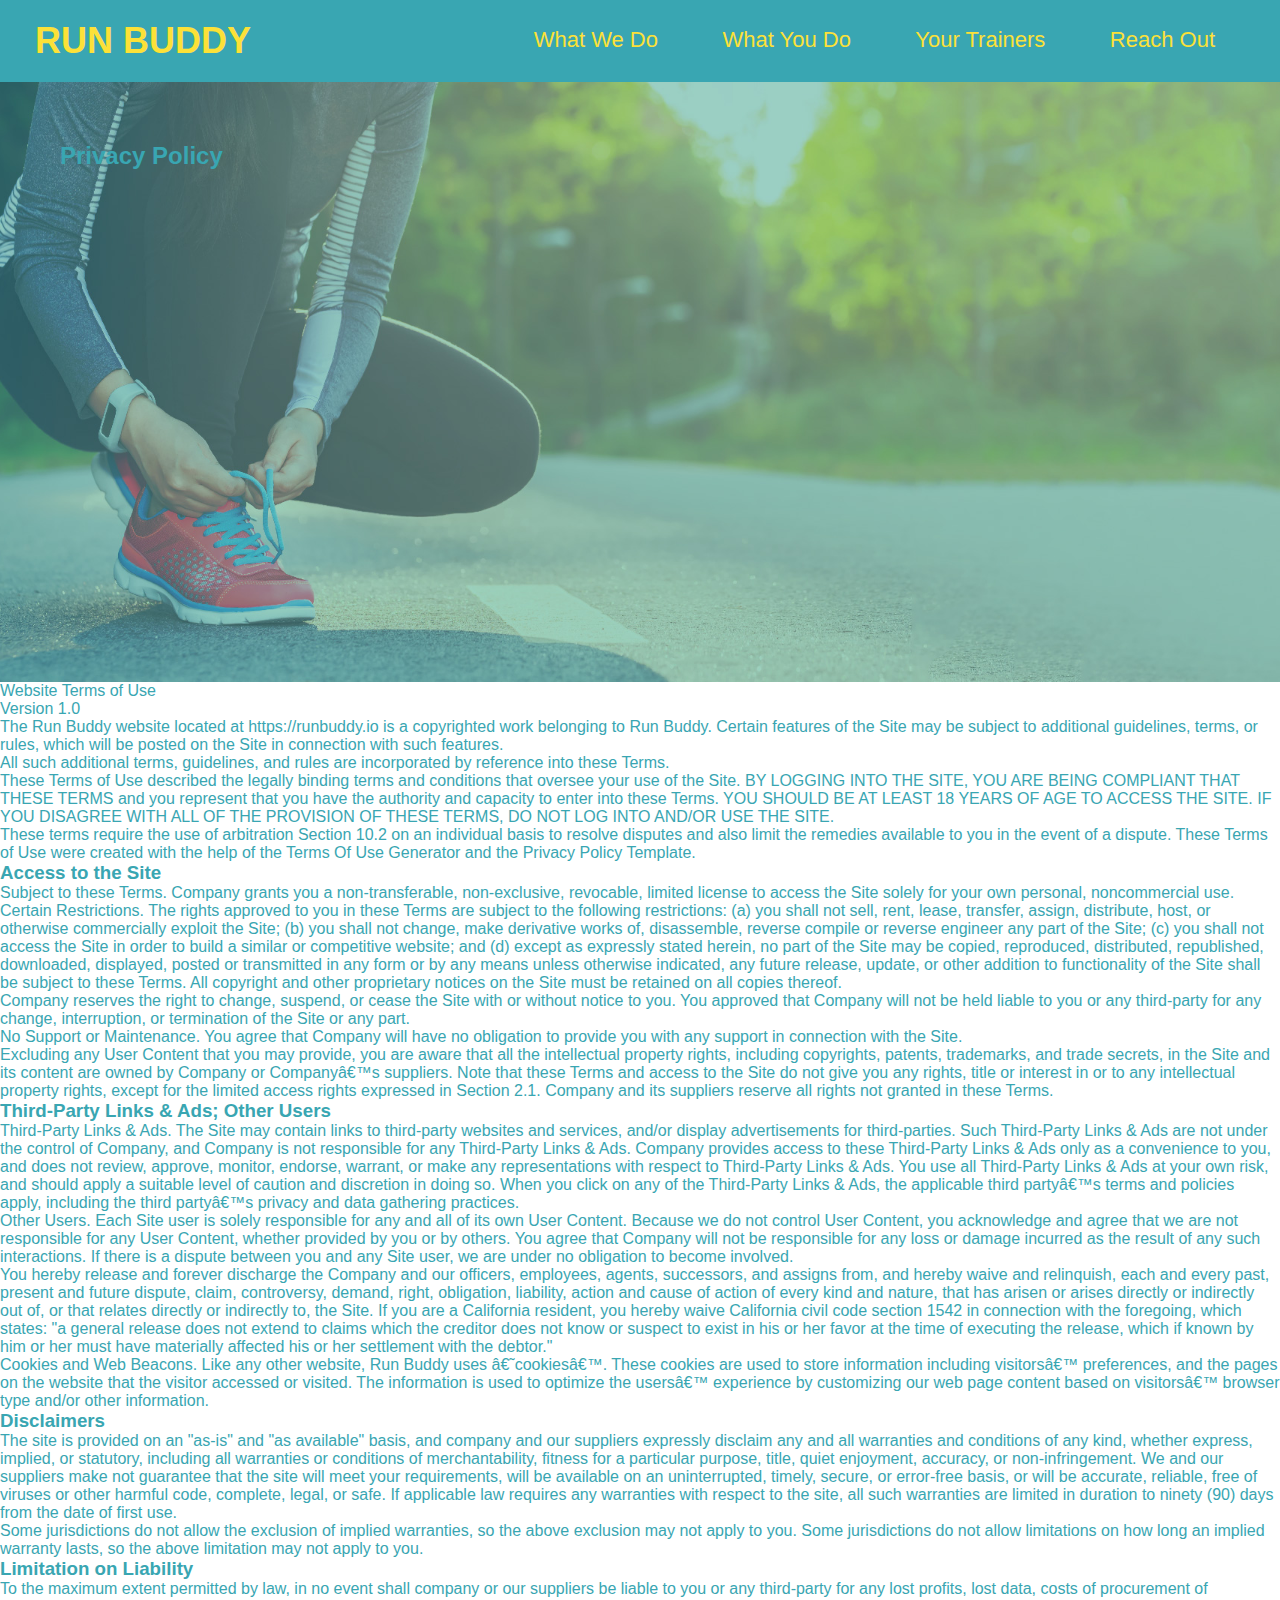
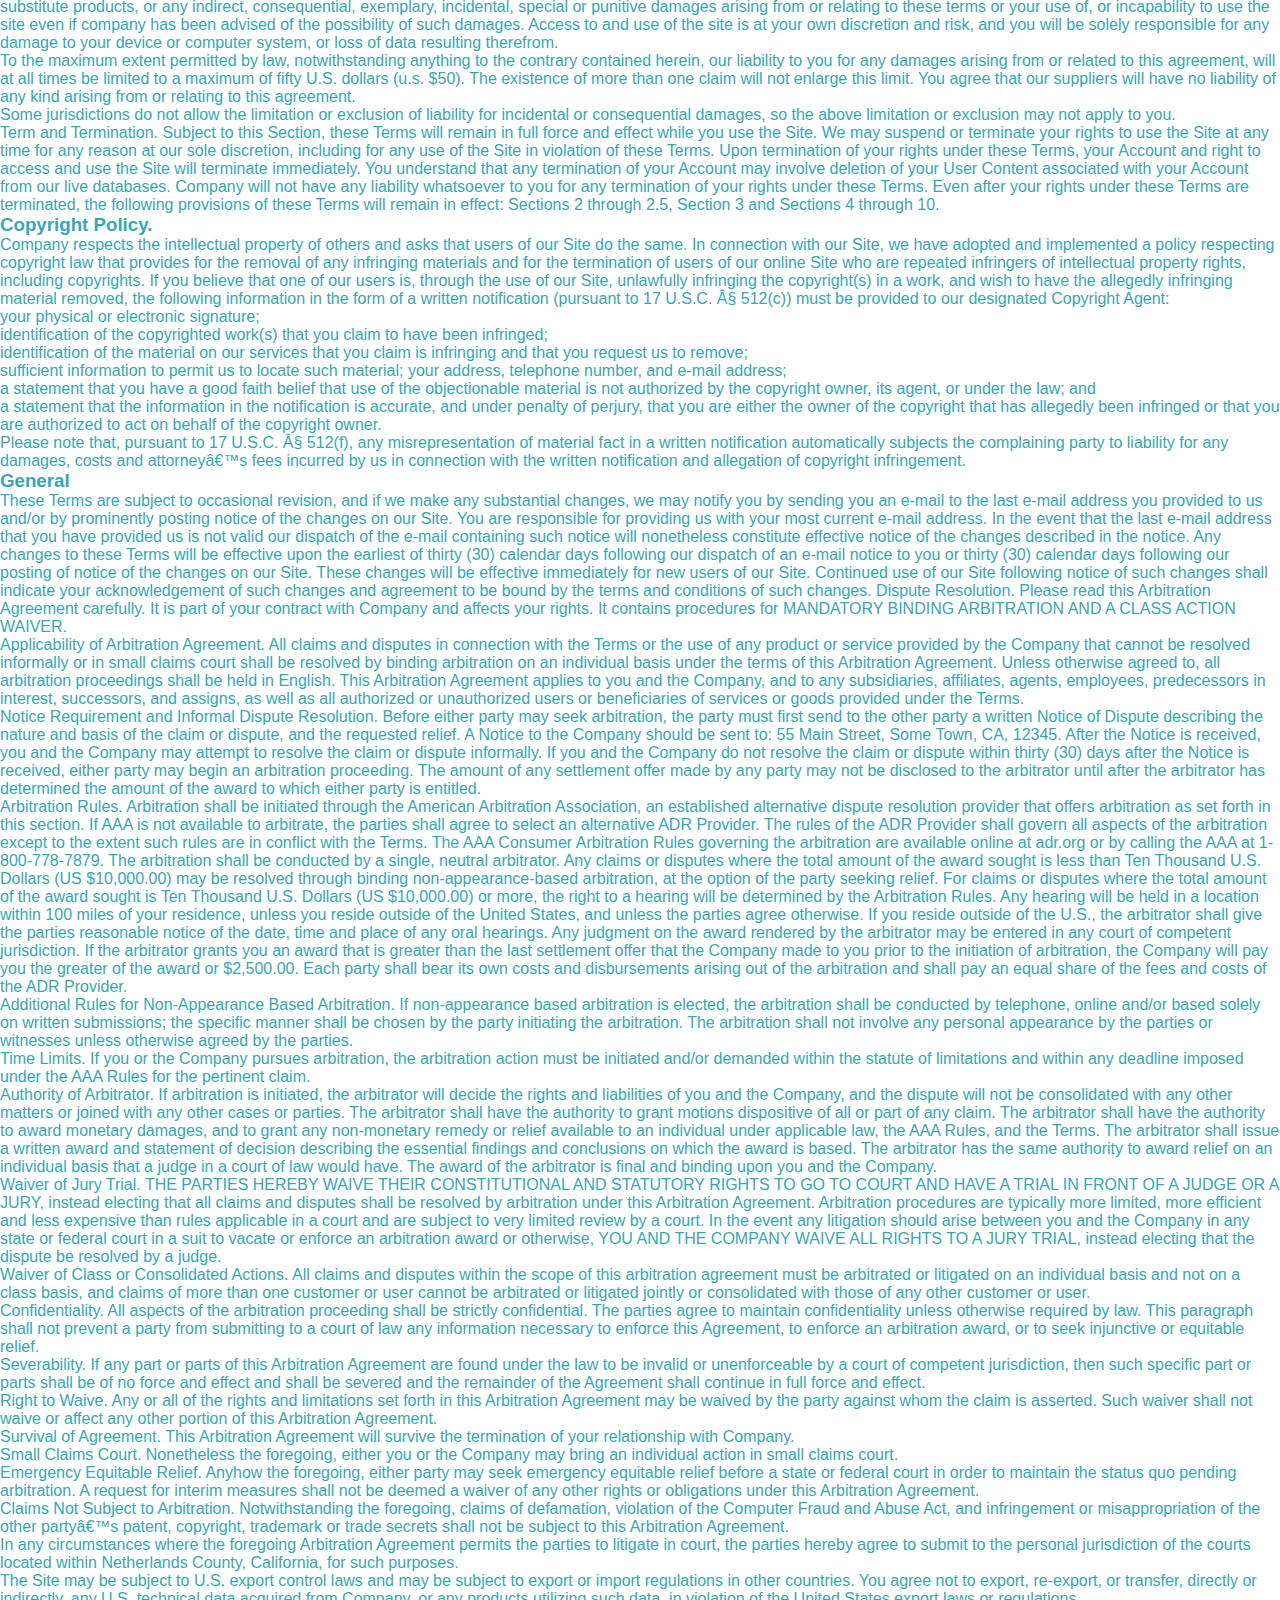
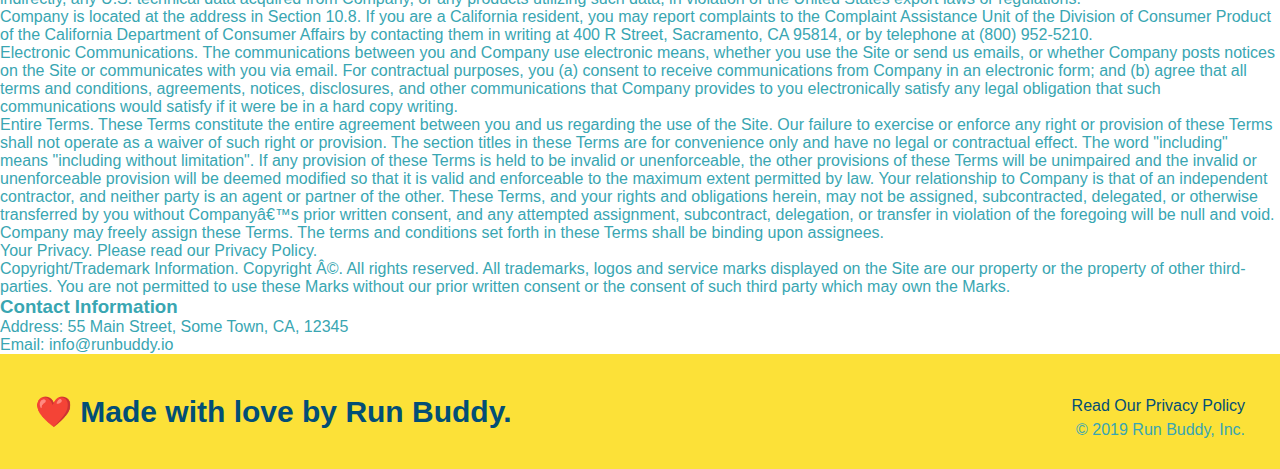
==== privacy-policy.html @ 40f37699 "privacy policy" ====
<!DOCTYPE html>
<html lang="en">
    
  <head>
    <meta charset="UTF-8" />
    <title>Privacy Policy - Run Buddy</title>
    <link rel="stylesheet" href="./assets/css/style.css" />
    <link rel="secondary-stylesheet" href="./assets/css/secondary-styles.css" />
  </head>

  <body>
    <header>
        <h1>
          <a href="/">
            RUN BUDDY
          </a>
        </h1>
        <nav>
          <!-- Unordered list element -->
          <ul>
            <!-- List item element-->
            <li>
              <!-- Anchor element -->
              <a href="./index.html#what-we-do">What We Do</a>
            </li>
            <li>
              <a href="./index.html#what-you-do">What You Do</a>
            </li>
            <li>
              <a href="./index.html#your-trainers">Your Trainers</a>
            </li>
            <li>
              <a href="./index.html#reach-out">Reach Out</a>
            </li>
          </ul>
        </nav>
    </header>

    <section class="hero">
      <h2 class="page-title">
        Privacy Policy
      </h2>
    </section>

    <article class="secondary-content">
        <p>
            Website Terms of Use
        </p>
    
          <p>
            Version 1.0
          </p>
    
          <p>
            The Run Buddy website located at https://runbuddy.io is a copyrighted work belonging to Run Buddy. Certain
            features of the Site may be subject to additional guidelines, terms, or rules, which will be posted on the Site
            in connection with such features.
          </p>
    
          <p>
            All such additional terms, guidelines, and rules are incorporated by reference into these Terms.
          </p>
    
          <p>
            These Terms of Use described the legally binding terms and conditions that oversee your use of the Site. BY
            LOGGING INTO THE SITE, YOU ARE BEING COMPLIANT THAT THESE TERMS and you represent that you have the authority
            and capacity to enter into these Terms. YOU SHOULD BE AT LEAST 18 YEARS OF AGE TO ACCESS THE SITE. IF YOU
            DISAGREE WITH ALL OF THE PROVISION OF THESE TERMS, DO NOT LOG INTO AND/OR USE THE SITE.
          </p>
    
          <p>
            These terms require the use of arbitration Section 10.2 on an individual basis to resolve disputes and also
            limit the remedies available to you in the event of a dispute. These Terms of Use were created with the help of
            the Terms Of Use Generator and the Privacy Policy Template.
          </p>
    
          <h3>
            Access to the Site
          </h3>
    
          <p>
            Subject to these Terms. Company grants you a non-transferable, non-exclusive, revocable, limited license to
            access the Site solely for your own personal, noncommercial use.
          </p>
    
          <p>
            Certain Restrictions. The rights approved to you in these Terms are subject to the following restrictions: (a)
            you shall not sell, rent, lease, transfer, assign, distribute, host, or otherwise commercially exploit the Site;
            (b) you shall not change, make derivative works of, disassemble, reverse compile or reverse engineer any part of
            the Site; (c) you shall not access the Site in order to build a similar or competitive website; and (d) except
            as expressly stated herein, no part of the Site may be copied, reproduced, distributed, republished, downloaded,
            displayed, posted or transmitted in any form or by any means unless otherwise indicated, any future release,
            update, or other addition to functionality of the Site shall be subject to these Terms. All copyright and other
            proprietary notices on the Site must be retained on all copies thereof.
          </p>
    
          <p>
            Company reserves the right to change, suspend, or cease the Site with or without notice to you. You approved
            that Company will not be held liable to you or any third-party for any change, interruption, or termination of
            the Site or any part.
          </p>
    
          <p>
            No Support or Maintenance. You agree that Company will have no obligation to provide you with any support in
            connection with the Site.
          </p>
    
          <p>
            Excluding any User Content that you may provide, you are aware that all the intellectual property rights,
            including copyrights, patents, trademarks, and trade secrets, in the Site and its content are owned by Company
            or Companyâ€™s suppliers. Note that these Terms and access to the Site do not give you any rights, title or
            interest in or to any intellectual property rights, except for the limited access rights expressed in Section
            2.1. Company and its suppliers reserve all rights not granted in these Terms.
          </p>
    
          <h3>
            Third-Party Links & Ads; Other Users
          </h3>
    
          <p>
            Third-Party Links & Ads. The Site may contain links to third-party websites and services, and/or display
            advertisements for third-parties. Such Third-Party Links & Ads are not under the control of Company, and Company
            is not responsible for any Third-Party Links & Ads. Company provides access to these Third-Party Links & Ads
            only as a convenience to you, and does not review, approve, monitor, endorse, warrant, or make any
            representations with respect to Third-Party Links & Ads. You use all Third-Party Links & Ads at your own risk,
            and should apply a suitable level of caution and discretion in doing so. When you click on any of the
            Third-Party Links & Ads, the applicable third partyâ€™s terms and policies apply, including the third partyâ€™s
            privacy and data gathering practices.
          </p>
    
          <p>
            Other Users. Each Site user is solely responsible for any and all of its own User Content. Because we do not
            control User Content, you acknowledge and agree that we are not responsible for any User Content, whether
            provided by you or by others. You agree that Company will not be responsible for any loss or damage incurred as
            the result of any such interactions. If there is a dispute between you and any Site user, we are under no
            obligation to become involved.
          </p>
    
          <p>
            You hereby release and forever discharge the Company and our officers, employees, agents, successors, and
            assigns from, and hereby waive and relinquish, each and every past, present and future dispute, claim,
            controversy, demand, right, obligation, liability, action and cause of action of every kind and nature, that has
            arisen or arises directly or indirectly out of, or that relates directly or indirectly to, the Site. If you are
            a California resident, you hereby waive California civil code section 1542 in connection with the foregoing,
            which states: "a general release does not extend to claims which the creditor does not know or suspect to exist
            in his or her favor at the time of executing the release, which if known by him or her must have materially
            affected his or her settlement with the debtor."
          </p>
    
          <p>
            Cookies and Web Beacons. Like any other website, Run Buddy uses â€˜cookiesâ€™. These cookies are used to store
            information including visitorsâ€™ preferences, and the pages on the website that the visitor accessed or visited.
            The information is used to optimize the usersâ€™ experience by customizing our web page content based on visitorsâ€™
            browser type and/or other information.
          </p>
    
          <h3>
            Disclaimers
          </h3>
    
          <p>
            The site is provided on an "as-is" and "as available" basis, and company and our suppliers expressly disclaim
            any and all warranties and conditions of any kind, whether express, implied, or statutory, including all
            warranties or conditions of merchantability, fitness for a particular purpose, title, quiet enjoyment, accuracy,
            or non-infringement. We and our suppliers make not guarantee that the site will meet your requirements, will be
            available on an uninterrupted, timely, secure, or error-free basis, or will be accurate, reliable, free of
            viruses or other harmful code, complete, legal, or safe. If applicable law requires any warranties with respect
            to the site, all such warranties are limited in duration to ninety (90) days from the date of first use.
          </p>
    
          <p>
            Some jurisdictions do not allow the exclusion of implied warranties, so the above exclusion may not apply to
            you. Some jurisdictions do not allow limitations on how long an implied warranty lasts, so the above limitation
            may not apply to you.
          </p>
    
          <h3>
            Limitation on Liability
          </h3>
    
          <p>
            To the maximum extent permitted by law, in no event shall company or our suppliers be liable to you or any
            third-party for any lost profits, lost data, costs of procurement of substitute products, or any indirect,
            consequential, exemplary, incidental, special or punitive damages arising from or relating to these terms or
            your use of, or incapability to use the site even if company has been advised of the possibility of such
            damages. Access to and use of the site is at your own discretion and risk, and you will be solely responsible
            for any damage to your device or computer system, or loss of data resulting therefrom.
          </p>
    
          <p>
            To the maximum extent permitted by law, notwithstanding anything to the contrary contained herein, our liability
            to you for any damages arising from or related to this agreement, will at all times be limited to a maximum of
            fifty U.S. dollars (u.s. $50). The existence of more than one claim will not enlarge this limit. You agree that
            our suppliers will have no liability of any kind arising from or relating to this agreement.
          </p>
    
          <p>
            Some jurisdictions do not allow the limitation or exclusion of liability for incidental or consequential
            damages, so the above limitation or exclusion may not apply to you.
          </p>
    
          <p>
            Term and Termination. Subject to this Section, these Terms will remain in full force and effect while you use
            the Site. We may suspend or terminate your rights to use the Site at any time for any reason at our sole
            discretion, including for any use of the Site in violation of these Terms. Upon termination of your rights under
            these Terms, your Account and right to access and use the Site will terminate immediately. You understand that
            any termination of your Account may involve deletion of your User Content associated with your Account from our
            live databases. Company will not have any liability whatsoever to you for any termination of your rights under
            these Terms. Even after your rights under these Terms are terminated, the following provisions of these Terms
            will remain in effect: Sections 2 through 2.5, Section 3 and Sections 4 through 10.
          </p>
    
          <h3>
            Copyright Policy.
          </h3>
    
          <p>
            Company respects the intellectual property of others and asks that users of our Site do the same. In connection
            with our Site, we have adopted and implemented a policy respecting copyright law that provides for the removal
            of any infringing materials and for the termination of users of our online Site who are repeated infringers of
            intellectual property rights, including copyrights. If you believe that one of our users is, through the use of
            our Site, unlawfully infringing the copyright(s) in a work, and wish to have the allegedly infringing material
            removed, the following information in the form of a written notification (pursuant to 17 U.S.C. Â§ 512(c)) must
            be provided to our designated Copyright Agent:
          </p>
    
          <ul>
            <li>
              your physical or electronic signature;
            </li>
            <li>
              identification of the copyrighted work(s) that you claim to have been infringed;
            </li>
            <li>
              identification of the material on our services that you claim is infringing and that you request us to remove;
            </li>
            <li>
              sufficient information to permit us to locate such material; your address, telephone number, and e-mail
              address;
            </li>
            <li>
              a statement that you have a good faith belief that use of the objectionable material is not authorized by the
              copyright owner, its agent, or under the law; and
            </li>
            <li>
              a statement that the information in the notification is accurate, and under penalty of perjury, that you are
              either the owner of the copyright that has allegedly been infringed or that you are authorized to act on
              behalf of the copyright owner.
            </li>
          </ul>
    
          <p>
            Please note that, pursuant to 17 U.S.C. Â§ 512(f), any misrepresentation of material fact in a written
            notification automatically subjects the complaining party to liability for any damages, costs and attorneyâ€™s
            fees incurred by us in connection with the written notification and allegation of copyright infringement.
          </p>
    
          <h3>
            General
          </h3>
    
          <p>
            These Terms are subject to occasional revision, and if we make any substantial changes, we may notify you by
            sending you an e-mail to the last e-mail address you provided to us and/or by prominently posting notice of the
            changes on our Site. You are responsible for providing us with your most current e-mail address. In the event
            that the last e-mail address that you have provided us is not valid our dispatch of the e-mail containing such
            notice will nonetheless constitute effective notice of the changes described in the notice. Any changes to these
            Terms will be effective upon the earliest of thirty (30) calendar days following our dispatch of an e-mail
            notice to you or thirty (30) calendar days following our posting of notice of the changes on our Site. These
            changes will be effective immediately for new users of our Site. Continued use of our Site following notice of
            such changes shall indicate your acknowledgement of such changes and agreement to be bound by the terms and
            conditions of such changes. Dispute Resolution. Please read this Arbitration Agreement carefully. It is part of
            your contract with Company and affects your rights. It contains procedures for MANDATORY BINDING ARBITRATION AND
            A CLASS ACTION WAIVER.
          </p>
    
          <p>
            Applicability of Arbitration Agreement. All claims and disputes in connection with the Terms or the use of any
            product or service provided by the Company that cannot be resolved informally or in small claims court shall be
            resolved by binding arbitration on an individual basis under the terms of this Arbitration Agreement. Unless
            otherwise agreed to, all arbitration proceedings shall be held in English. This Arbitration Agreement applies to
            you and the Company, and to any subsidiaries, affiliates, agents, employees, predecessors in interest,
            successors, and assigns, as well as all authorized or unauthorized users or beneficiaries of services or goods
            provided under the Terms.
          </p>
    
          <p>
            Notice Requirement and Informal Dispute Resolution. Before either party may seek arbitration, the party must
            first send to the other party a written Notice of Dispute describing the nature and basis of the claim or
            dispute, and the requested relief. A Notice to the Company should be sent to: 55 Main Street, Some Town, CA,
            12345. After the Notice is received, you and the Company may attempt to resolve the claim or dispute informally.
            If you and the Company do not resolve the claim or dispute within thirty (30) days after the Notice is received,
            either party may begin an arbitration proceeding. The amount of any settlement offer made by any party may not
            be disclosed to the arbitrator until after the arbitrator has determined the amount of the award to which either
            party is entitled.
          </p>
    
          <p>
            Arbitration Rules. Arbitration shall be initiated through the American Arbitration Association, an established
            alternative dispute resolution provider that offers arbitration as set forth in this section. If AAA is not
            available to arbitrate, the parties shall agree to select an alternative ADR Provider. The rules of the ADR
            Provider shall govern all aspects of the arbitration except to the extent such rules are in conflict with the
            Terms. The AAA Consumer Arbitration Rules governing the arbitration are available online at adr.org or by
            calling the AAA at 1-800-778-7879. The arbitration shall be conducted by a single, neutral arbitrator. Any
            claims or disputes where the total amount of the award sought is less than Ten Thousand U.S. Dollars (US
            $10,000.00) may be resolved through binding non-appearance-based arbitration, at the option of the party seeking
            relief. For claims or disputes where the total amount of the award sought is Ten Thousand U.S. Dollars (US
            $10,000.00) or more, the right to a hearing will be determined by the Arbitration Rules. Any hearing will be
            held in a location within 100 miles of your residence, unless you reside outside of the United States, and
            unless the parties agree otherwise. If you reside outside of the U.S., the arbitrator shall give the parties
            reasonable notice of the date, time and place of any oral hearings. Any judgment on the award rendered by the
            arbitrator may be entered in any court of competent jurisdiction. If the arbitrator grants you an award that is
            greater than the last settlement offer that the Company made to you prior to the initiation of arbitration, the
            Company will pay you the greater of the award or $2,500.00. Each party shall bear its own costs and
            disbursements arising out of the arbitration and shall pay an equal share of the fees and costs of the ADR
            Provider.
          </p>
    
          <p>
            Additional Rules for Non-Appearance Based Arbitration. If non-appearance based arbitration is elected, the
            arbitration shall be conducted by telephone, online and/or based solely on written submissions; the specific
            manner shall be chosen by the party initiating the arbitration. The arbitration shall not involve any personal
            appearance by the parties or witnesses unless otherwise agreed by the parties.
          </p>
    
          <p>
            Time Limits. If you or the Company pursues arbitration, the arbitration action must be initiated and/or demanded
            within the statute of limitations and within any deadline imposed under the AAA Rules for the pertinent claim.
          </p>
    
          <p>
            Authority of Arbitrator. If arbitration is initiated, the arbitrator will decide the rights and liabilities of
            you and the Company, and the dispute will not be consolidated with any other matters or joined with any other
            cases or parties. The arbitrator shall have the authority to grant motions dispositive of all or part of any
            claim. The arbitrator shall have the authority to award monetary damages, and to grant any non-monetary remedy
            or relief available to an individual under applicable law, the AAA Rules, and the Terms. The arbitrator shall
            issue a written award and statement of decision describing the essential findings and conclusions on which the
            award is based. The arbitrator has the same authority to award relief on an individual basis that a judge in a
            court of law would have. The award of the arbitrator is final and binding upon you and the Company.
          </p>
    
          <p>
            Waiver of Jury Trial. THE PARTIES HEREBY WAIVE THEIR CONSTITUTIONAL AND STATUTORY RIGHTS TO GO TO COURT AND HAVE
            A TRIAL IN FRONT OF A JUDGE OR A JURY, instead electing that all claims and disputes shall be resolved by
            arbitration under this Arbitration Agreement. Arbitration procedures are typically more limited, more efficient
            and less expensive than rules applicable in a court and are subject to very limited review by a court. In the
            event any litigation should arise between you and the Company in any state or federal court in a suit to vacate
            or enforce an arbitration award or otherwise, YOU AND THE COMPANY WAIVE ALL RIGHTS TO A JURY TRIAL, instead
            electing that the dispute be resolved by a judge.
          </p>
    
          <p>
            Waiver of Class or Consolidated Actions. All claims and disputes within the scope of this arbitration agreement
            must be arbitrated or litigated on an individual basis and not on a class basis, and claims of more than one
            customer or user cannot be arbitrated or litigated jointly or consolidated with those of any other customer or
            user.
          </p>
    
          <p>
            Confidentiality. All aspects of the arbitration proceeding shall be strictly confidential. The parties agree to
            maintain confidentiality unless otherwise required by law. This paragraph shall not prevent a party from
            submitting to a court of law any information necessary to enforce this Agreement, to enforce an arbitration
            award, or to seek injunctive or equitable relief.
          </p>
    
          <p>
            Severability. If any part or parts of this Arbitration Agreement are found under the law to be invalid or
            unenforceable by a court of competent jurisdiction, then such specific part or parts shall be of no force and
            effect and shall be severed and the remainder of the Agreement shall continue in full force and effect.
          </p>
    
          <p>
            Right to Waive. Any or all of the rights and limitations set forth in this Arbitration Agreement may be waived
            by the party against whom the claim is asserted. Such waiver shall not waive or affect any other portion of this
            Arbitration Agreement.
          </p>
    
          <p>
            Survival of Agreement. This Arbitration Agreement will survive the termination of your relationship with
            Company.
          </p>
    
          <p>
            Small Claims Court. Nonetheless the foregoing, either you or the Company may bring an individual action in small
            claims court.
          </p>
    
          <p>
            Emergency Equitable Relief. Anyhow the foregoing, either party may seek emergency equitable relief before a
            state or federal court in order to maintain the status quo pending arbitration. A request for interim measures
            shall not be deemed a waiver of any other rights or obligations under this Arbitration Agreement.
          </p>
    
          <p>
            Claims Not Subject to Arbitration. Notwithstanding the foregoing, claims of defamation, violation of the
            Computer Fraud and Abuse Act, and infringement or misappropriation of the other partyâ€™s patent, copyright,
            trademark or trade secrets shall not be subject to this Arbitration Agreement.
          </p>
    
          <p>
            In any circumstances where the foregoing Arbitration Agreement permits the parties to litigate in court, the
            parties hereby agree to submit to the personal jurisdiction of the courts located within Netherlands County,
            California, for such purposes.
          </p>
    
          <p>
            The Site may be subject to U.S. export control laws and may be subject to export or import regulations in other
            countries. You agree not to export, re-export, or transfer, directly or indirectly, any U.S. technical data
            acquired from Company, or any products utilizing such data, in violation of the United States export laws or
            regulations.
          </p>
    
          <p>
            Company is located at the address in Section 10.8. If you are a California resident, you may report complaints
            to the Complaint Assistance Unit of the Division of Consumer Product of the California Department of Consumer
            Affairs by contacting them in writing at 400 R Street, Sacramento, CA 95814, or by telephone at (800) 952-5210.
          </p>
    
          <p>
            Electronic Communications. The communications between you and Company use electronic means, whether you use the
            Site or send us emails, or whether Company posts notices on the Site or communicates with you via email. For
            contractual purposes, you (a) consent to receive communications from Company in an electronic form; and (b)
            agree that all terms and conditions, agreements, notices, disclosures, and other communications that Company
            provides to you electronically satisfy any legal obligation that such communications would satisfy if it were be
            in a hard copy writing.
          </p>
    
          <p>
            Entire Terms. These Terms constitute the entire agreement between you and us regarding the use of the Site. Our
            failure to exercise or enforce any right or provision of these Terms shall not operate as a waiver of such right
            or provision. The section titles in these Terms are for convenience only and have no legal or contractual
            effect. The word "including" means "including without limitation". If any provision of these Terms is held to be
            invalid or unenforceable, the other provisions of these Terms will be unimpaired and the invalid or
            unenforceable provision will be deemed modified so that it is valid and enforceable to the maximum extent
            permitted by law. Your relationship to Company is that of an independent contractor, and neither party is an
            agent or partner of the other. These Terms, and your rights and obligations herein, may not be assigned,
            subcontracted, delegated, or otherwise transferred by you without Companyâ€™s prior written consent, and any
            attempted assignment, subcontract, delegation, or transfer in violation of the foregoing will be null and void.
            Company may freely assign these Terms. The terms and conditions set forth in these Terms shall be binding upon
            assignees.
          </p>
    
          <p>
            Your Privacy. Please read our Privacy Policy.
          </p>
    
          <p>
            Copyright/Trademark Information. Copyright Â©. All rights reserved. All trademarks, logos and service marks
            displayed on the Site are our property or the property of other third-parties. You are not permitted to use
            these Marks without our prior written consent or the consent of such third party which may own the Marks.
          </p>
    
          <h3>
            Contact Information
          </h3>
    
          <p>
            Address: 55 Main Street, Some Town, CA, 12345
          </p>
    
        <p>
            Email: info@runbuddy.io
        </p>  
    </article>

    <footer>
     <h2>❤️ Made with love by Run Buddy.</h2>
      <div>
       <a>Read Our Privacy Policy</a><br />
        &copy; 2019 Run Buddy, Inc.
      </div>
    </footer>

</html>
---- assets/css/style.css ----
* {
  margin: 0;
  padding: 0;
  box-sizing: border-box;
}

body {
  /* more on this crazy alphanumerical value in a minute! */
  color: #39a6b2;
  font-family: Helvetica, Arial, sans-serif;
}

/* apply styles to <header> */
header {
  padding: 20px 35px;
  background-color: #39a6b2;
}

header h1 {
  font-weight: bold;
  font-size: 36px;
  color: #fce138;
  margin: 0;
  display: inline;
}
header a {
  text-decoration: none;
  color: #fce138;
}

header nav {
  float: right;
  margin: 7px 0;
}

header nav ul li {
  display: inline;
}

header nav ul li a {
  margin: 0 30px;
  font-weight: lighter;
  font-size: 22px;
}

footer {
  background: #fce138;
  width: 100%;
  padding: 40px 35px;
}

footer h2 {
  display: inline;
  color: #024e76;
  font-size: 30px;
  margin: 0;
}

footer div {
  float: right;
  line-height: 1.5;
  text-align: right;
}

footer a {
  color: #024e76;
}

section {
  padding: 60px;
}

/* Hero Style Start */
.hero {
  background-image: url('../images/hero-bg.jpg');
  height: 600px;
  background-size: cover;
  background-position: center;
  position: relative;
}
/* Hero Style End */

.hero-form {
  border: 3px solid #024e76;
  background-color: #fce138;
  padding: 20px;
  width: 500px;
  color: #024e76;
  position: absolute;
  bottom: 120px;
  right: 140px;
}

.hero-form h3 {
  font-size: 24px;
  margin: 0;
}
.hero-form p {
  margin: 5px 0 15px 0;
}

.form-input {
  border: 1px solid #024e76;
  display: block;
  padding: 7px 15px;
  font-size: 16px;
  color: #024e76;
  width: 100%;
  margin-bottom: 15px;
}

.hero-form label {
  margin: 0 5px;
}

.hero-form button {
  color: #fce138;
  background-color: #024e76;
  border: none;
  padding: 10px 20px;
  font-size: 16px;
}

.intro {
  text-align: center;
}

.intro p {
  line-height: 1.7;
  color: #39a6b2;
  width: 80%;
  font-size: 20px;
  margin: 0 auto;
}

.steps {
  text-align: center;
  background: #fce138;
}

.steps div {
  margin-bottom: 80px;
}

.steps img {
  width: 15%;
  margin: 10px 0;
}

.steps h3 {
  color: #024e76;
  font-size: 46px;
  margin-top: 10px;
}

.steps p {
  color: #39a6b2;
  font-size: 23px;
}

.steps span {
  font-size: 38px;
}

.section-title {
  font-size: 55px;
  color: #024e76;
  margin-bottom: 35px;
  padding: 0 100px 20px 100px;
  display: inline-block;
  border-bottom: 3px solid;
}

.primary-border {
  border-color: #fce138;
}

.secondary-border {
  border-color: #39a6b2;
}

.trainers {
  text-align: center;
}

.trainer {
  width: 900px;
  margin: 0 auto 30px auto;
  background: #024e76;
  color: #fce138;
  overflow: auto;
}

.trainer img {
  width: 35%;
  float: left;
}

.trainer-bio {
  padding: 35px;
  float: left;
  width: 65%;
}

.trainer-bio h3 {
  font-size: 32px;
  margin-bottom: 8px;
}

.trainer-bio h4 {
  font-weight: lighter;
  font-size: 26px;
  margin-bottom: 25px;
}

.trainer-bio p {
  font-size: 17px;
  line-height: 1.3;
}

.text-left {
  text-align: left;
}

.text-right {
  text-align: right;
}

/* REACH OUT STYLES START */
.contact {
  text-align: center;
  background: #024e76;
}

.contact h2 {
  color: #fce138;
}

.contact-info iframe {
  width: 400px;
  height: 400px;
}

.contact-info div {
  width: 410px;
  display: inline-block;
  vertical-align: top;
  text-align: left;
  margin: 30px 0 0 60px;
  color: white;
}

.contact-info h3 {
  color: #fce138;
  font-size: 32px;
}

.contact-info p,
.contact-info address {
  margin: 20px 0;
  line-height: 1.5;
  font-size: 20px;
  font-style: normal;
}

.contact-info a {
  color: #fce138;
}

/* REACH OUT STYLES END */
---- assets/css/secondary-styles.css ----
.hero {
    background-position: bottom;
    height: auto;
    text-align: center;
    margin-bottom: 40px;
}

.page-title {
    color: #fce138;
    display: block;
    border-bottom: 0 4px solid #fce138;
    padding: 0 80px 15px 80px;
    font-weight: normal;
    font-size: 42px;
    font-style: italic;
}

.secondary-content {
    width: 80%;
    margin: auto;
}

.secondary-content article {
    color: #fce138;
}

.secondary-content h3 {
    font-size: 25px;
    margin: 20px 0;
}

.secondary-content p { 
    font-size: 16px;
    line-height: 1.5;
    margin: 20px 0;
}

.secondary-content ul {
    margin: 15px 20px;
}

.secondary-content li {
    color: #39a6b2;
    margin: 10px 0;
}
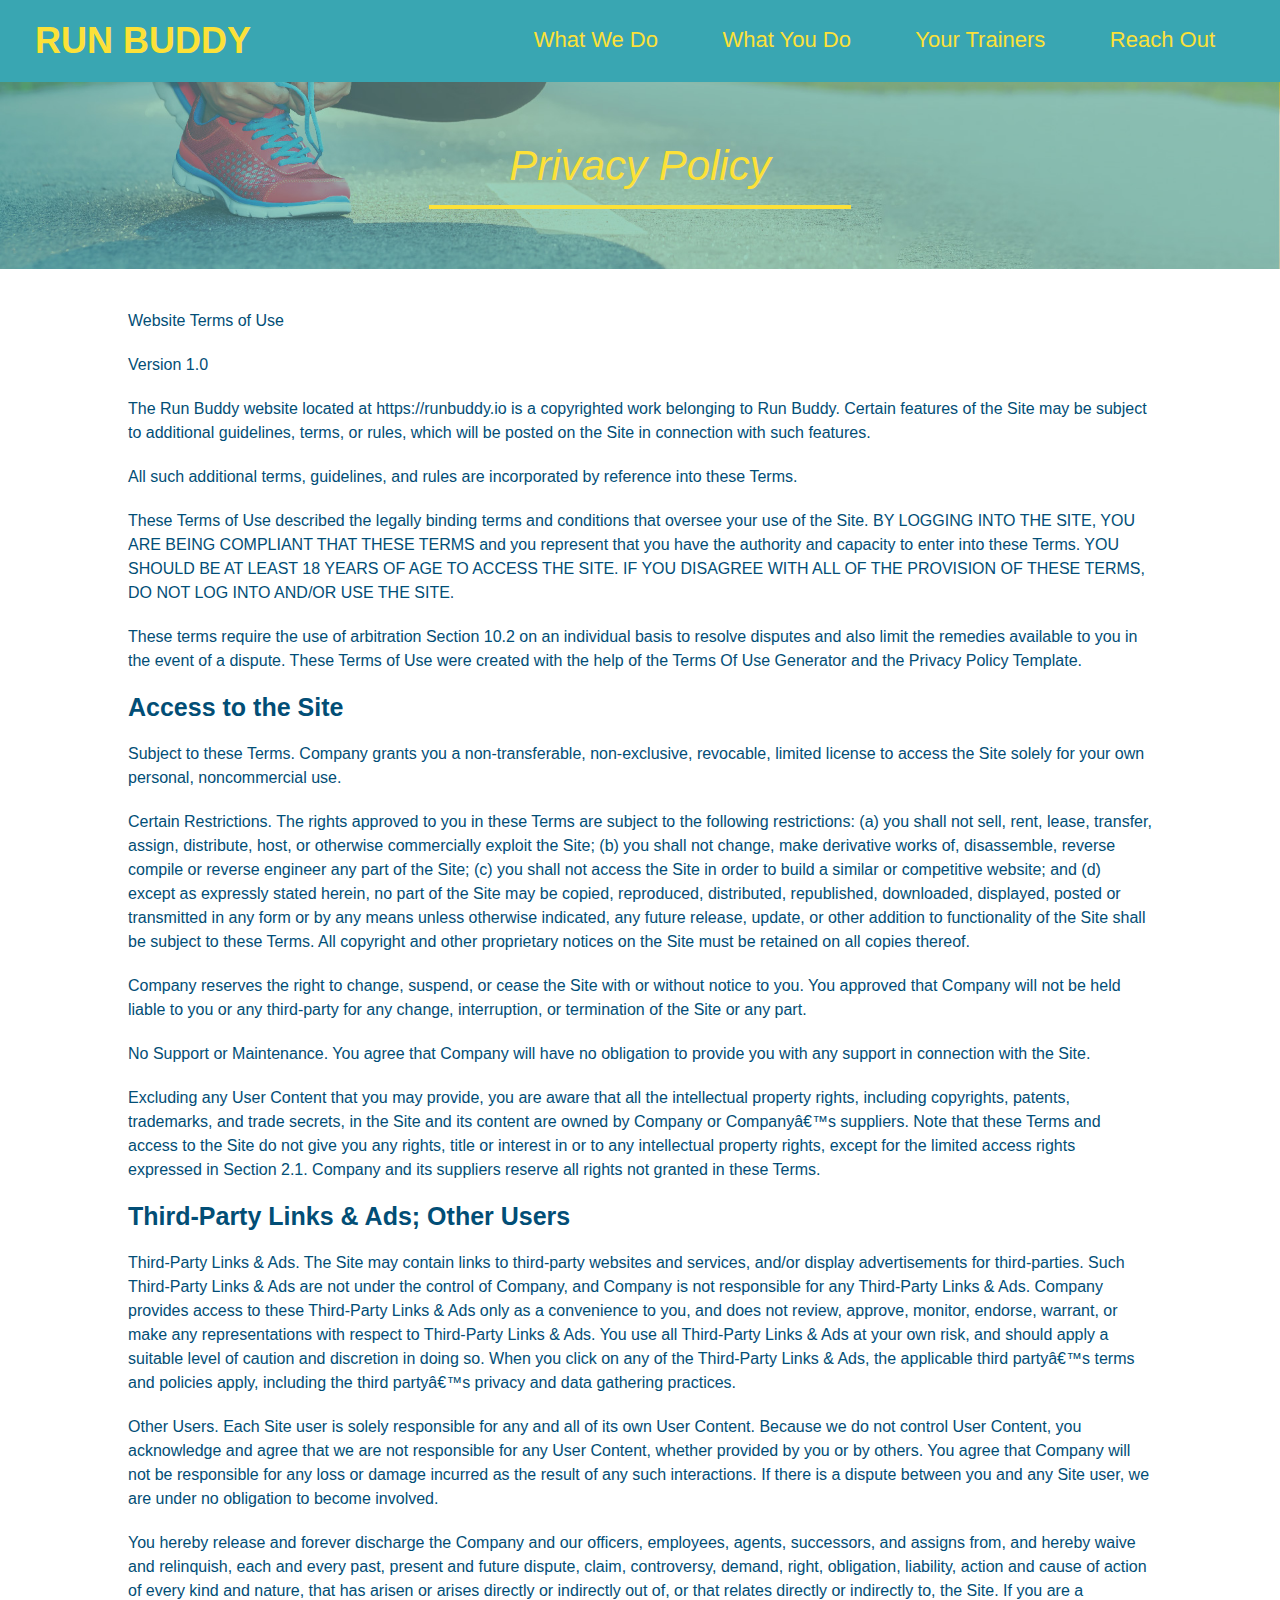
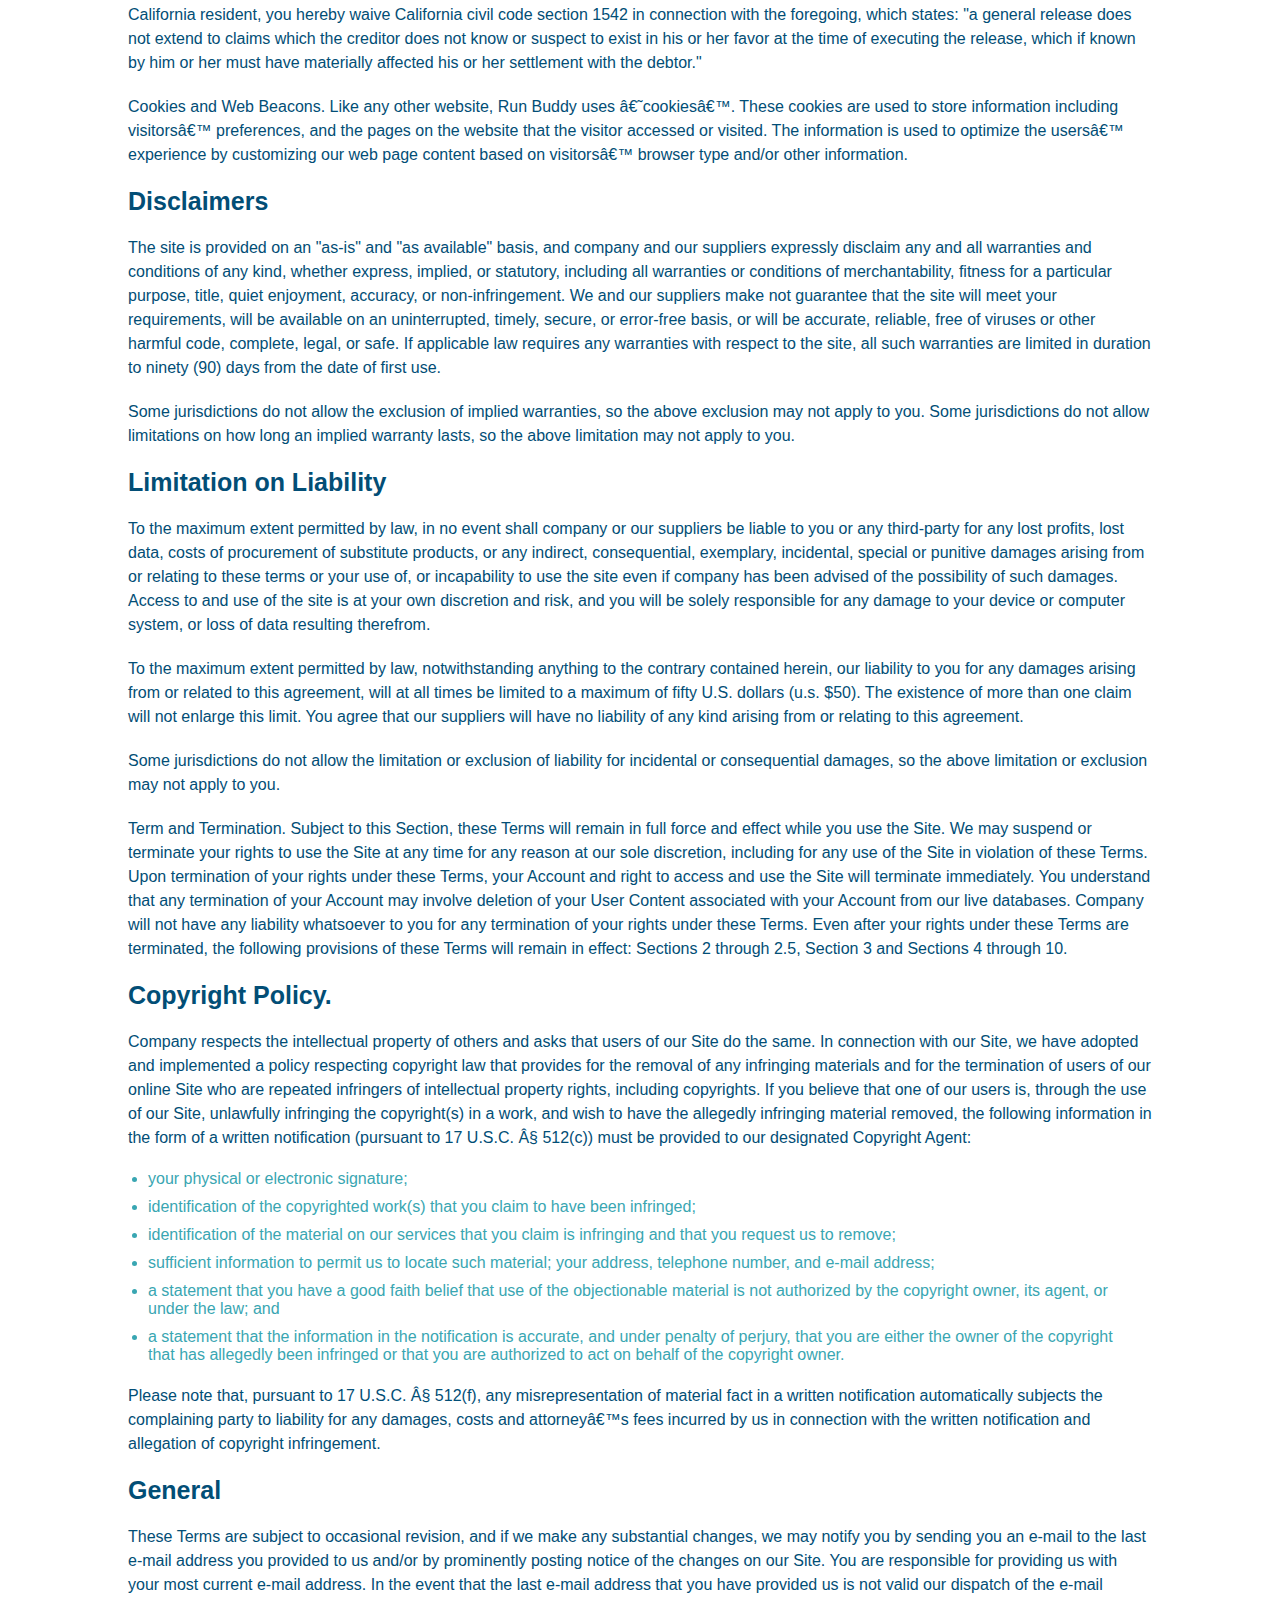
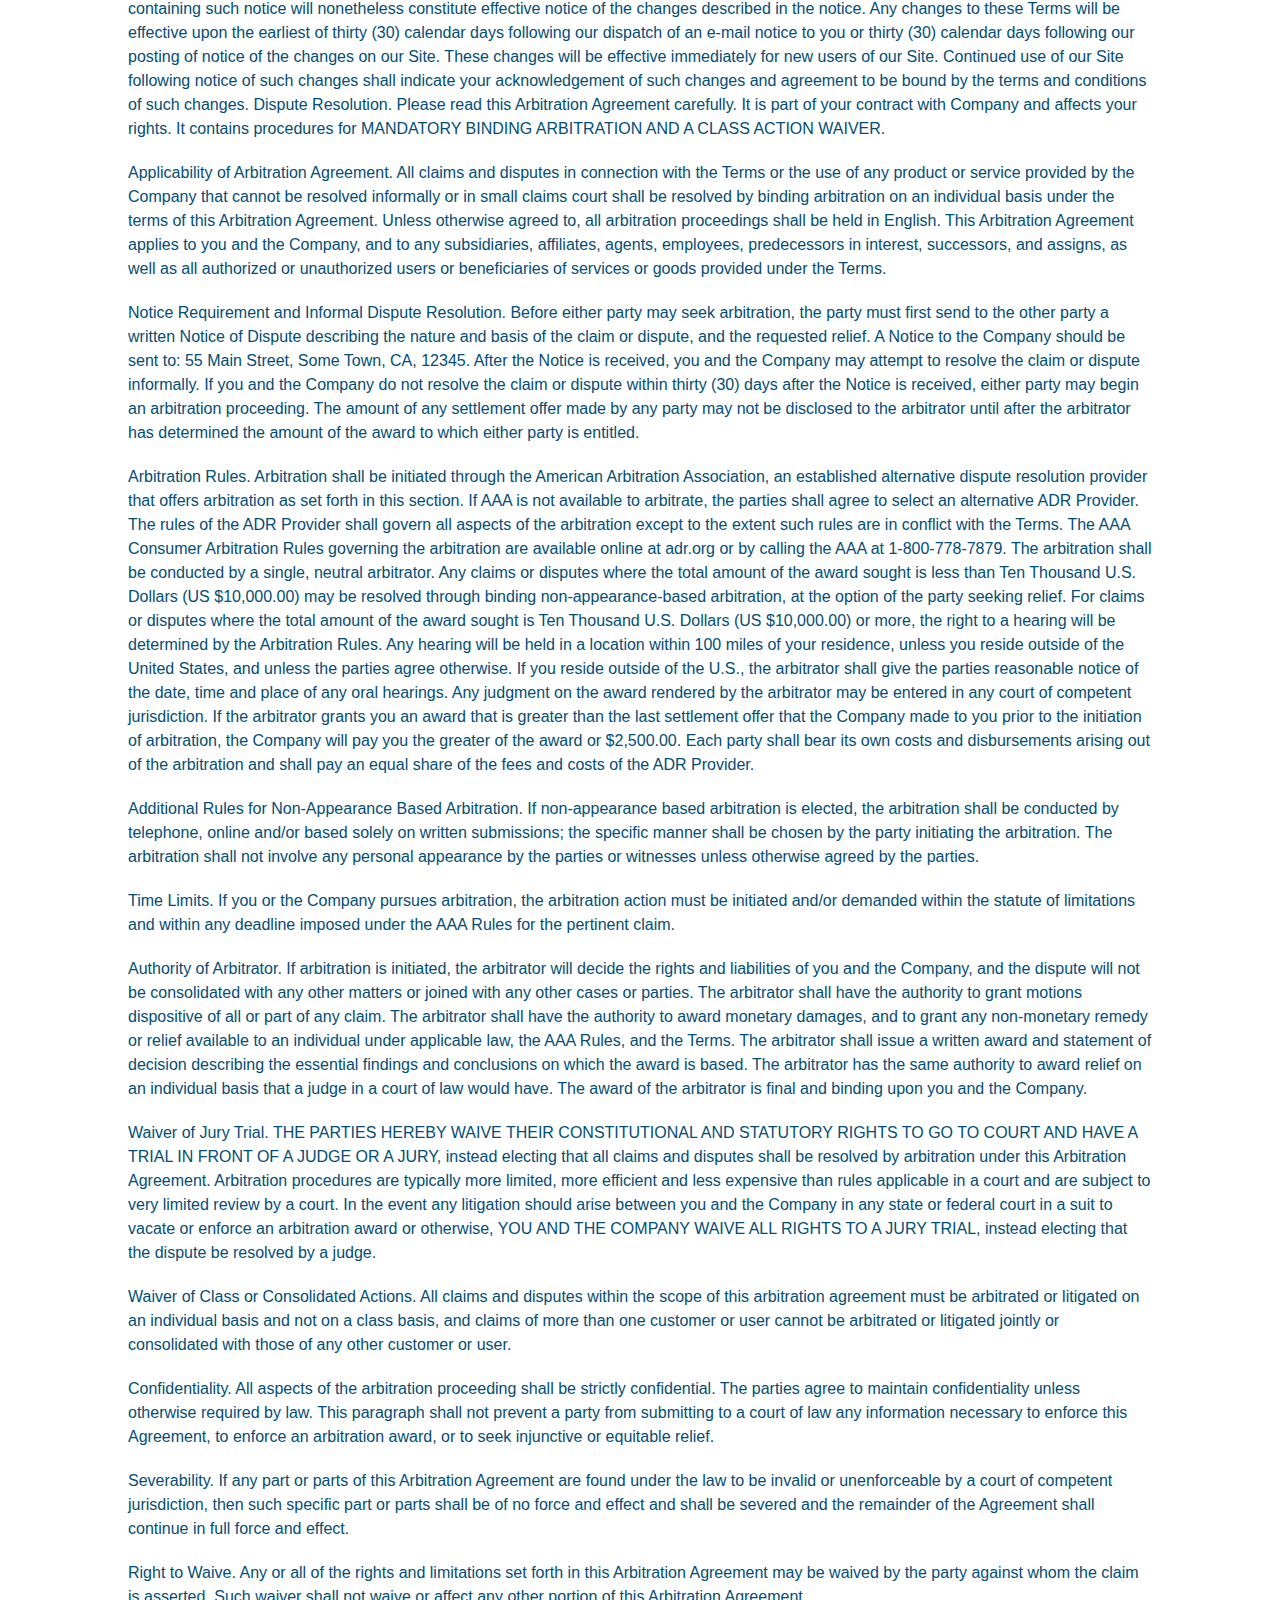
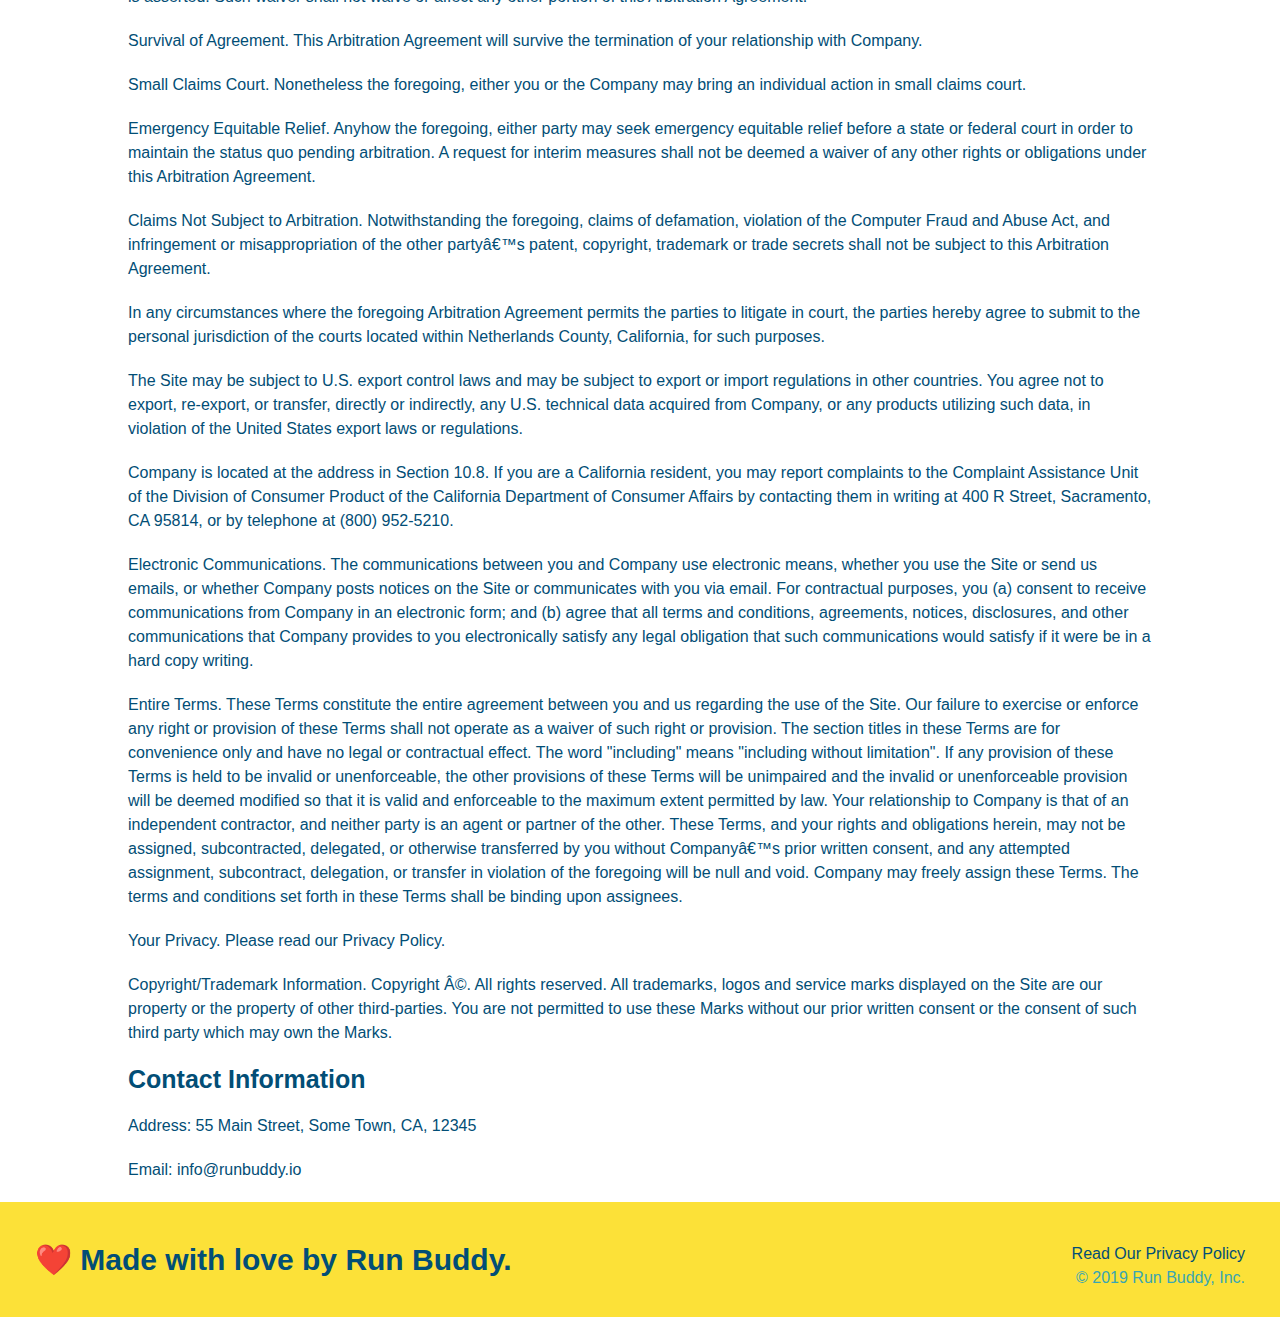
==== commit e16a73fd: "fix privacy" ====
--- a/privacy-policy.html
+++ b/privacy-policy.html
@@ -5,7 +5,7 @@
     <meta charset="UTF-8" />
     <title>Privacy Policy - Run Buddy</title>
     <link rel="stylesheet" href="./assets/css/style.css" />
-    <link rel="secondary-stylesheet" href="./assets/css/secondary-styles.css" />
+    <link rel="stylesheet" href="./assets/css/secondary-styles.css" />
   </head>
 
   <body>
--- a/assets/css/secondary-styles.css
+++ b/assets/css/secondary-styles.css
@@ -7,8 +7,8 @@
 
 .page-title {
     color: #fce138;
-    display: block;
-    border-bottom: 0 4px solid #fce138;
+    display: inline-block;
+    border-bottom: 4px solid #fce138;
     padding: 0 80px 15px 80px;
     font-weight: normal;
     font-size: 42px;
@@ -18,10 +18,7 @@
 .secondary-content {
     width: 80%;
     margin: auto;
-}
-
-.secondary-content article {
-    color: #fce138;
+    color: #024e76
 }
 
 .secondary-content h3 {
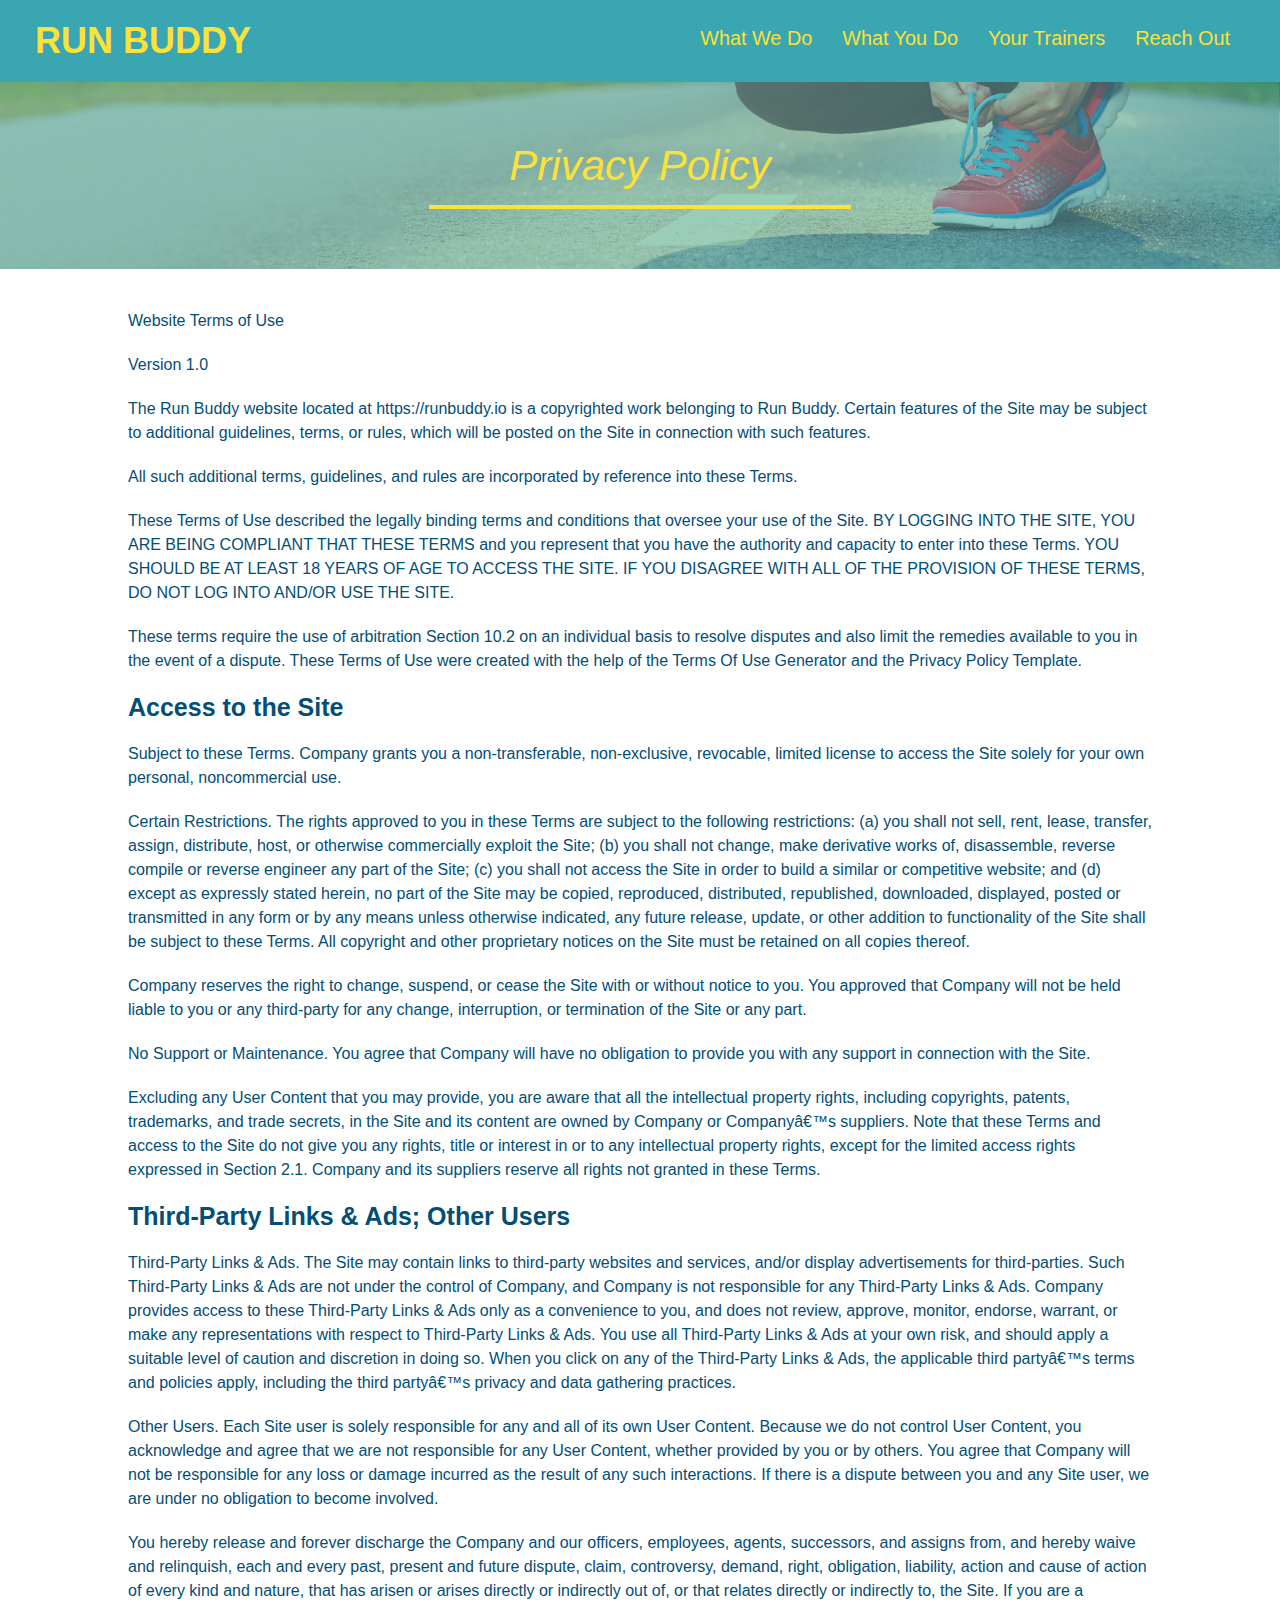
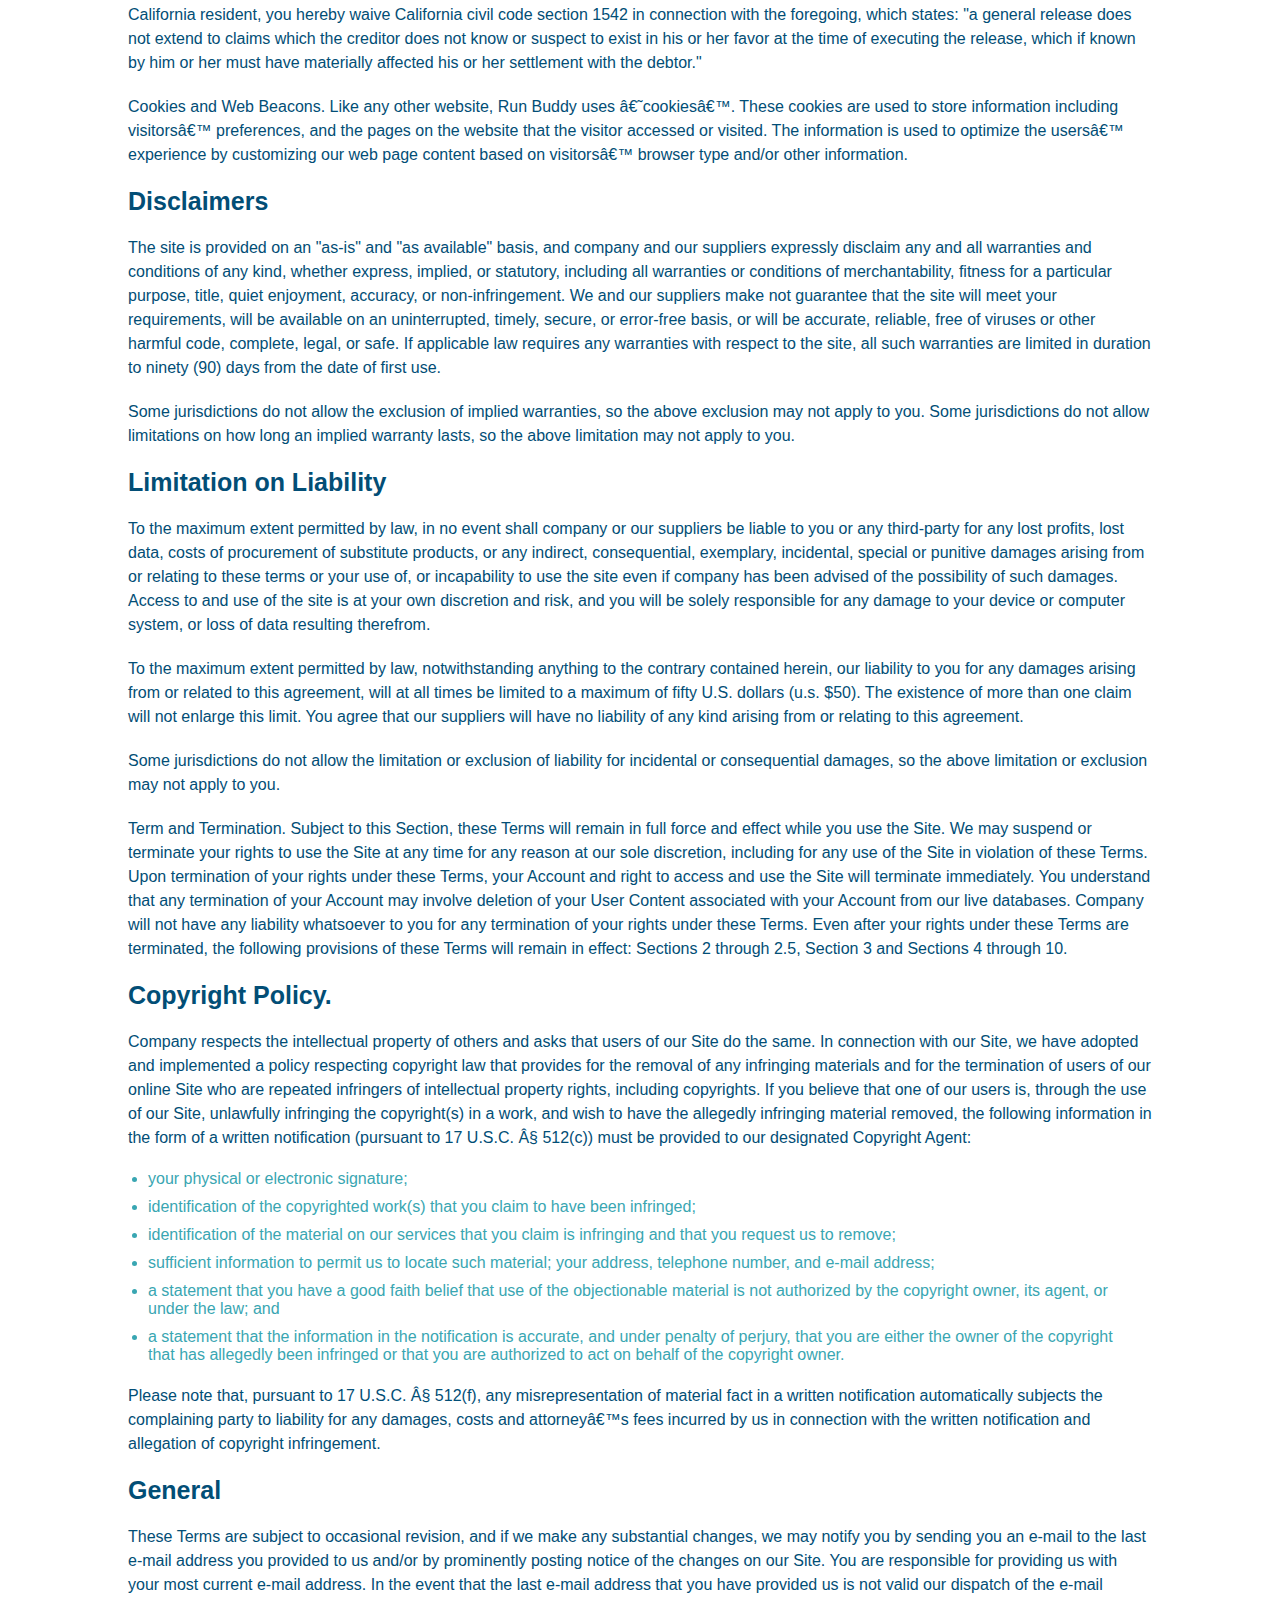
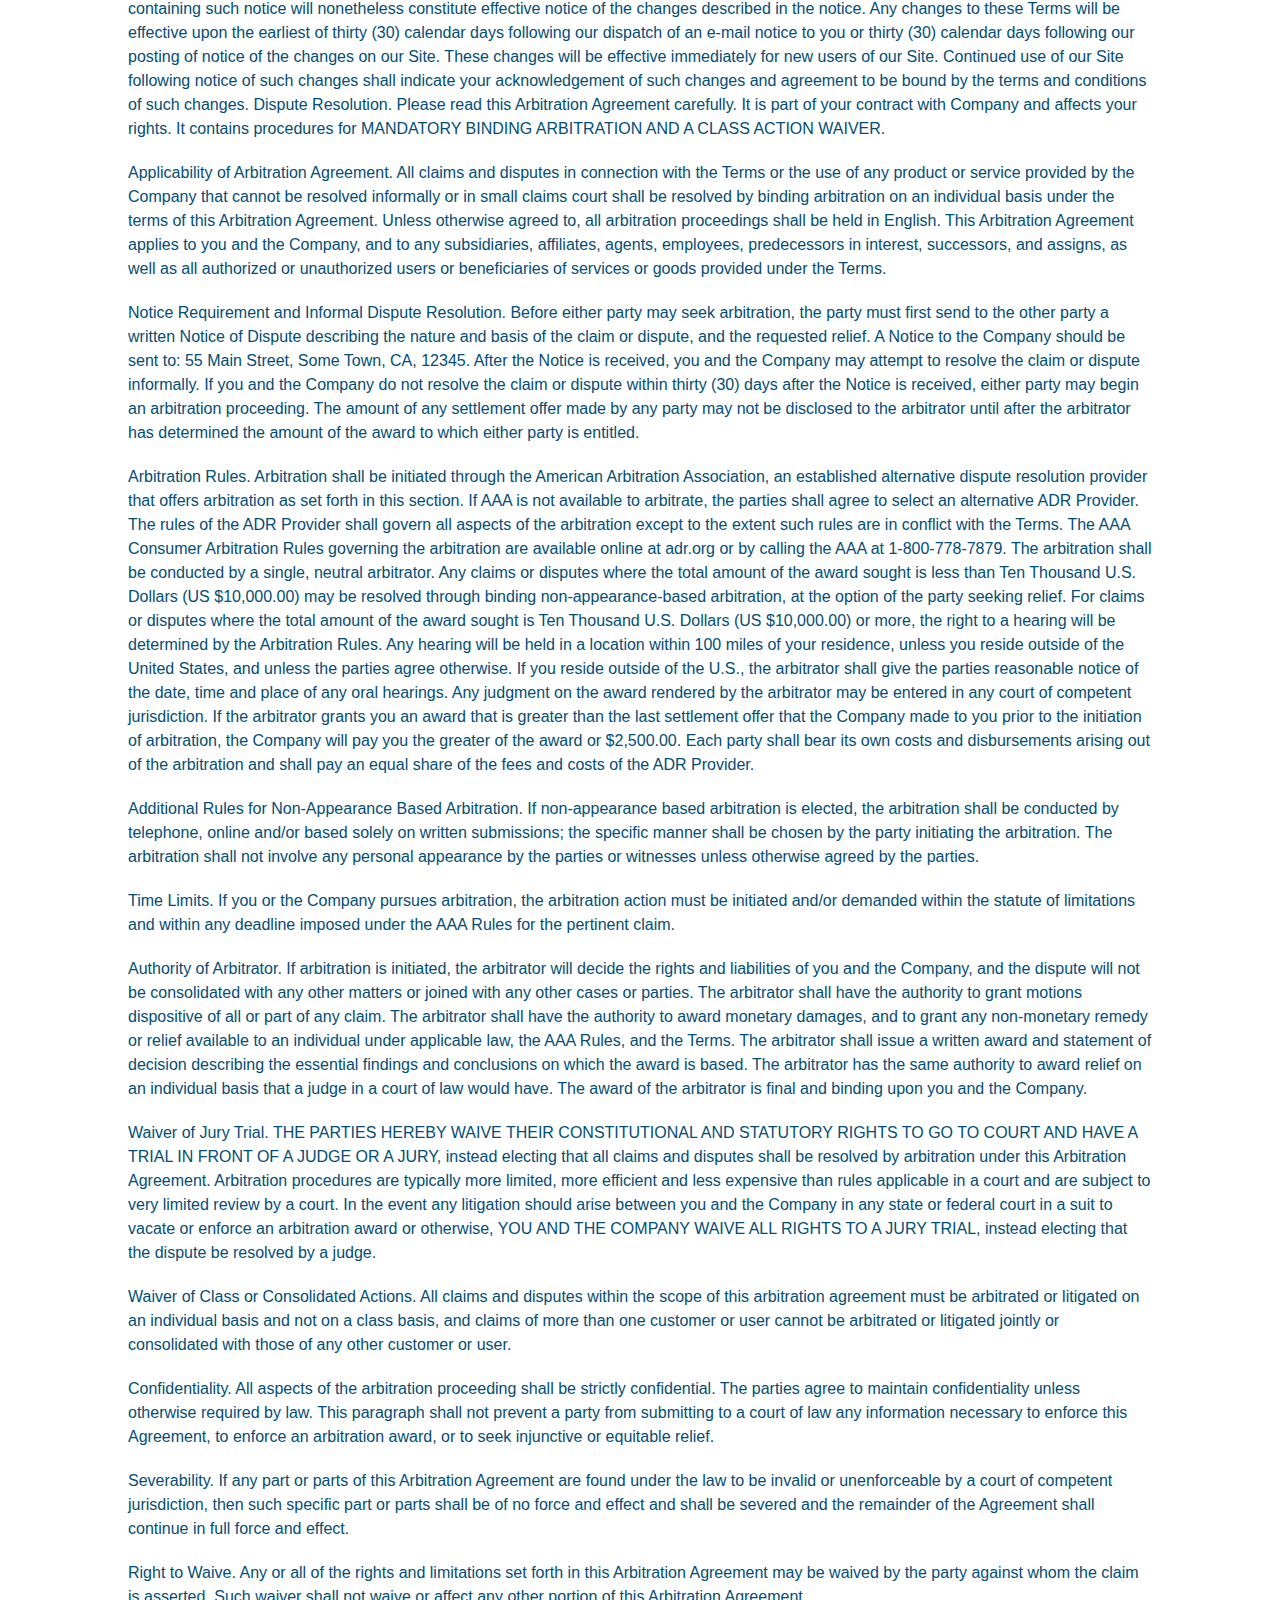
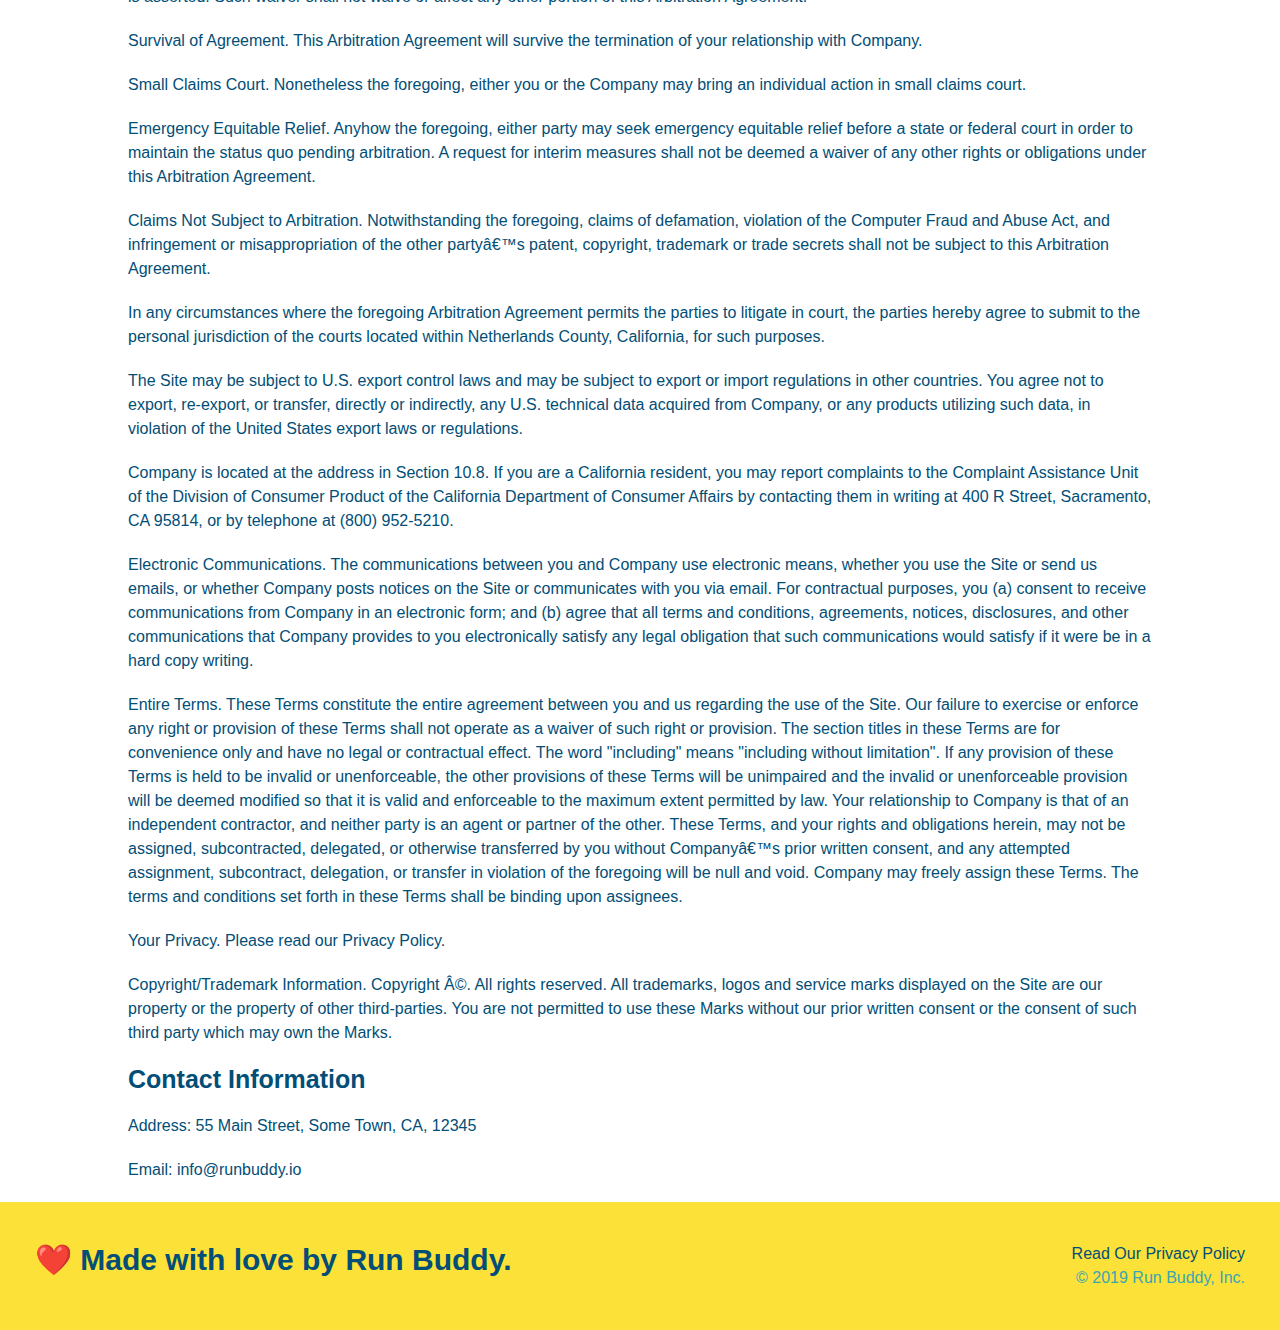
==== commit 86cedef7: "added media-queries for mobile" ====
--- a/privacy-policy.html
+++ b/privacy-policy.html
@@ -3,6 +3,7 @@
     
   <head>
     <meta charset="UTF-8" />
+    <meta name="viewport" content="width=device-width, initial-scale=1.0" />
     <title>Privacy Policy - Run Buddy</title>
     <link rel="stylesheet" href="./assets/css/style.css" />
     <link rel="stylesheet" href="./assets/css/secondary-styles.css" />
--- a/assets/css/style.css
+++ b/assets/css/style.css
@@ -1,3 +1,110 @@
+@media screen and (max-width: 980px) {
+  header {
+    padding-bottom: 0;
+    justify-content: center;
+  }
+
+  header h1 {
+    width: 100%;
+    text-align: center;
+  }
+
+  header nav ul {
+    margin-top: 20px;
+    width: 100%;
+    justify-content: center;
+  }
+
+  header nav ul li a {
+    font-size: 20px;
+  }
+
+  footer h2, footer div {
+    text-align: center;
+    width: 100%;
+  }
+
+  .hero-cta, .hero-form {
+    width: 100%;
+  }
+  
+  .hero-cta {
+    text-align: center;
+  }
+
+  .section-title {
+    width: 80%;
+  }
+  
+  .trainer {
+    flex: 0 70%;
+  }
+  
+  .contact-info iframe{
+    flex: 1 100%;
+  }
+}
+
+@media screen and (max-width: 768px) {
+  section {
+    padding: 30px 15px;
+  }
+
+  .step h3 {
+    flex: 1 100%;
+    text-align: center;
+  }
+
+  .step-info {
+    flex: 2 100%;
+    text-align: center;
+    justify-content: center;
+  }
+
+  .step-img {
+    flex: 0 32%;
+    margin-right: 0;
+    margin-top: 15px;
+    margin-bottom: 15px;
+  }
+
+  .step-text {
+    flex: 100%;  
+  }
+
+}
+
+@media screen and (max-width: 575px) {
+
+  .hero-form button {
+    width: 100%;
+  }
+
+  .section-title {
+    width: 95%;
+  }
+
+  .intro p {
+    width: 100%;
+  }
+
+  .trainer {
+    flex: 0 100%;
+  }
+
+  .contact-info {
+    text-align: center;
+  }
+
+  .contact-info > * {
+    flex: 0 100%;
+  }
+
+  .contact-form {
+    order: 3;
+  }
+}
+
 * {
   margin: 0;
   padding: 0;
@@ -14,6 +121,9 @@
 header {
   padding: 20px 35px;
   background-color: #39a6b2;
+  display: flex;
+  justify-content: space-between;
+  flex-wrap: wrap;
 }
 
 header h1 {
@@ -21,43 +131,47 @@
   font-size: 36px;
   color: #fce138;
   margin: 0;
-  display: inline;
-}
+}
+
 header a {
   text-decoration: none;
   color: #fce138;
 }
 
 header nav {
-  float: right;
   margin: 7px 0;
 }
 
-header nav ul li {
-  display: inline;
+header nav ul {
+  display: flex;
+  flex-wrap: wrap;
+  justify-content: space-between;
+  align-items: center;
+  list-style: none;
 }
 
 header nav ul li a {
-  margin: 0 30px;
+  padding: 10px 15px;
   font-weight: lighter;
-  font-size: 22px;
+  font-size: 1.55vw;
 }
 
 footer {
   background: #fce138;
   width: 100%;
   padding: 40px 35px;
+  display: flex;
+  justify-content: space-between;
+  flex-wrap: wrap;
 }
 
 footer h2 {
-  display: inline;
   color: #024e76;
   font-size: 30px;
   margin: 0;
 }
 
 footer div {
-  float: right;
   line-height: 1.5;
   text-align: right;
 }
@@ -73,22 +187,37 @@
 /* Hero Style Start */
 .hero {
   background-image: url('../images/hero-bg.jpg');
-  height: 600px;
   background-size: cover;
   background-position: center;
-  position: relative;
+  display: flex;
+  justify-content: center;
+  flex-wrap: wrap;
+  align-items: flex-start;
 }
 /* Hero Style End */
+
+.hero-cta {
+  width: 35%;
+  text-align: right;
+  margin: 3.5%;
+  color: #fff;
+  font-size: 18px;
+  line-height: 1.2;
+}
+
+.hero-cta h2 {
+  font-style: italic;
+  font-size: 55px;
+  color: #fce138;
+}
 
 .hero-form {
   border: 3px solid #024e76;
   background-color: #fce138;
   padding: 20px;
-  width: 500px;
-  color: #024e76;
-  position: absolute;
-  bottom: 120px;
-  right: 140px;
+  color: #024e76;
+  width: 40%;
+  margin: 3.5%;
 }
 
 .hero-form h3 {
@@ -119,10 +248,6 @@
   border: none;
   padding: 10px 20px;
   font-size: 16px;
-}
-
-.intro {
-  text-align: center;
 }
 
 .intro p {
@@ -134,41 +259,65 @@
 }
 
 .steps {
+  background: #fce138;
+}
+
+.step {
+  margin: 50px auto;
+  padding-bottom: 50px;
+  width: 80%;
+  border-bottom: 1px solid #39a6b2;
+  display: flex;
+  flex-wrap: wrap;
+  align-items: center;
+  justify-content: space-between;
+}
+
+.step-img {
+  flex: 1 12%;
+  margin-right: 20px;
+}
+
+.step-img img {
+  max-width: 100%;
+}
+
+.step-text {
+  flex: 12;
+}
+
+.step h3 {
+  color: #024e76;
+  font-size: 46px;
+  flex: 1 30%;
+}
+
+.step-info {
+  flex: 2 70%;
+  display: flex;
+  flex-wrap: wrap;
+  align-items: center;
+}
+
+.step-text p {
+  color: #39a6b2;
+  font-size: 18px;
+}
+
+.step-text h4 {
+  font-size: 26px;
+  line-height: 1.5;
+  color: #024e76;
+}
+
+.section-title {
+  font-size: 48px;
+  color: #024e76;
+  border-bottom: 3px solid;
+  padding-bottom: 20px;
   text-align: center;
-  background: #fce138;
-}
-
-.steps div {
-  margin-bottom: 80px;
-}
-
-.steps img {
-  width: 15%;
-  margin: 10px 0;
-}
-
-.steps h3 {
-  color: #024e76;
-  font-size: 46px;
-  margin-top: 10px;
-}
-
-.steps p {
-  color: #39a6b2;
-  font-size: 23px;
-}
-
-.steps span {
-  font-size: 38px;
-}
-
-.section-title {
-  font-size: 55px;
-  color: #024e76;
-  margin-bottom: 35px;
-  padding: 0 100px 20px 100px;
-  display: inline-block;
-  border-bottom: 3px solid;
+  margin: 0 auto 35px auto;
+  width: 50%
 }
 
 .primary-border {
@@ -180,42 +329,41 @@
 }
 
 .trainers {
-  text-align: center;
+  width: 100%;
+  margin: 0 auto;
+  display: flex;
+  flex-wrap: wrap;
+  justify-content: space-around;
 }
 
 .trainer {
-  width: 900px;
-  margin: 0 auto 30px auto;
+  margin: 20px;
   background: #024e76;
   color: #fce138;
-  overflow: auto;
+  flex: 1;
 }
 
 .trainer img {
-  width: 35%;
-  float: left;
+  width: 100%;
 }
 
 .trainer-bio {
-  padding: 35px;
-  float: left;
-  width: 65%;
+  padding: 25px;
+  line-height: 1.3;
 }
 
 .trainer-bio h3 {
-  font-size: 32px;
-  margin-bottom: 8px;
+  font-size: 28px;
 }
 
 .trainer-bio h4 {
   font-weight: lighter;
-  font-size: 26px;
-  margin-bottom: 25px;
+  font-size: 22px;
+  margin-bottom: 15px;
 }
 
 .trainer-bio p {
   font-size: 17px;
-  line-height: 1.3;
 }
 
 .text-left {
@@ -228,7 +376,6 @@
 
 /* REACH OUT STYLES START */
 .contact {
-  text-align: center;
   background: #024e76;
 }
 
@@ -236,17 +383,22 @@
   color: #fce138;
 }
 
+.contact-info {
+  display: flex;
+  justify-content: space-between;
+  flex-wrap: wrap;
+}
+
+.contact-info > * {
+  flex: 1;
+  margin: 15px;
+}
+
 .contact-info iframe {
-  width: 400px;
   height: 400px;
 }
 
 .contact-info div {
-  width: 410px;
-  display: inline-block;
-  vertical-align: top;
-  text-align: left;
-  margin: 30px 0 0 60px;
   color: white;
 }
 
@@ -259,12 +411,38 @@
 .contact-info address {
   margin: 20px 0;
   line-height: 1.5;
-  font-size: 20px;
+  font-size: 16px;
   font-style: normal;
 }
 
+.contact-form input,
+.contact-form textarea {
+  border: 1px solid #024e76;
+  display: block;
+  padding: 7px 15px;
+  font-size: 16px;
+  color: #024e76;
+  width: 100%;
+  margin-bottom: 15px;
+  margin-top: 5px;
+}
+
+.contact-form button {
+  width: 100%;
+  border: none;
+  background:#fce138;
+  color: #024e76;
+  text-align: center;
+  padding: 15px 0;
+  font-size: 16px;
+}
+
 .contact-info a {
   color: #fce138;
 }
 
 /* REACH OUT STYLES END */
+
+.flex-row {
+  display: flex;
+}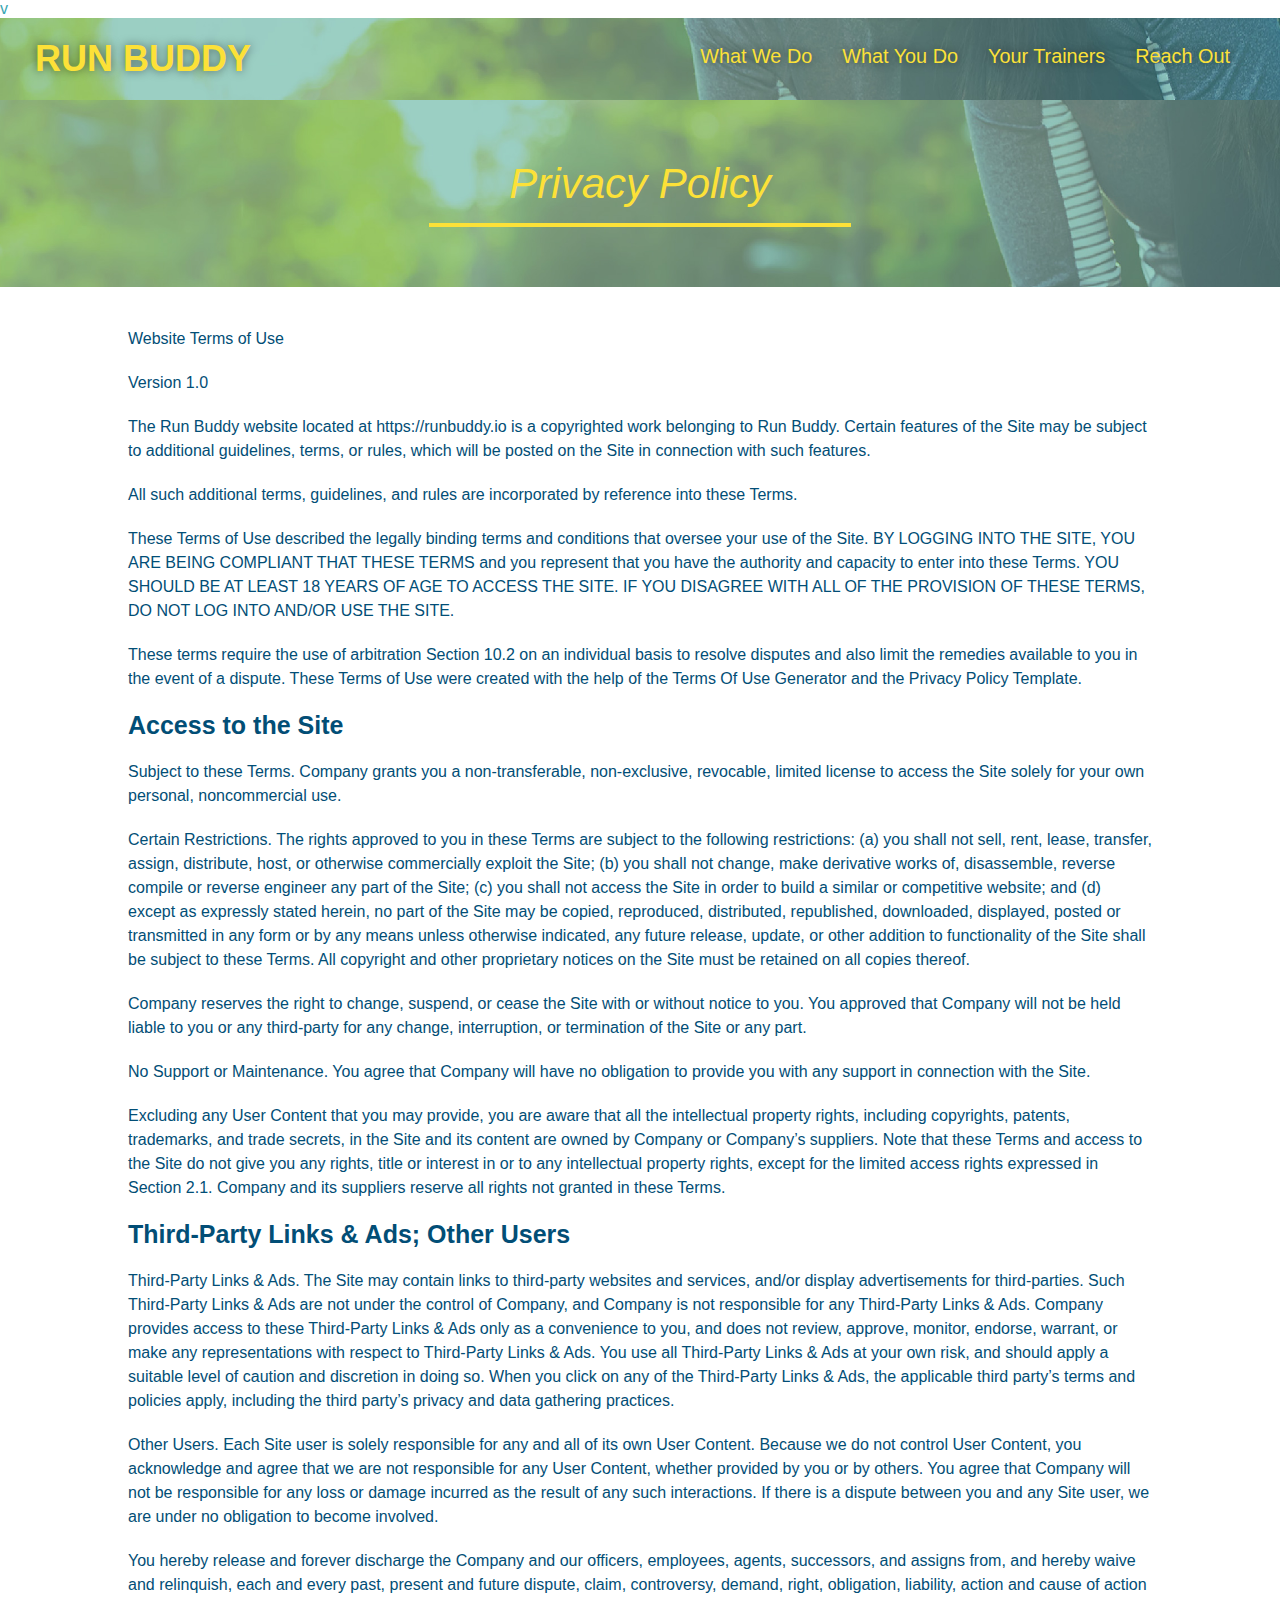
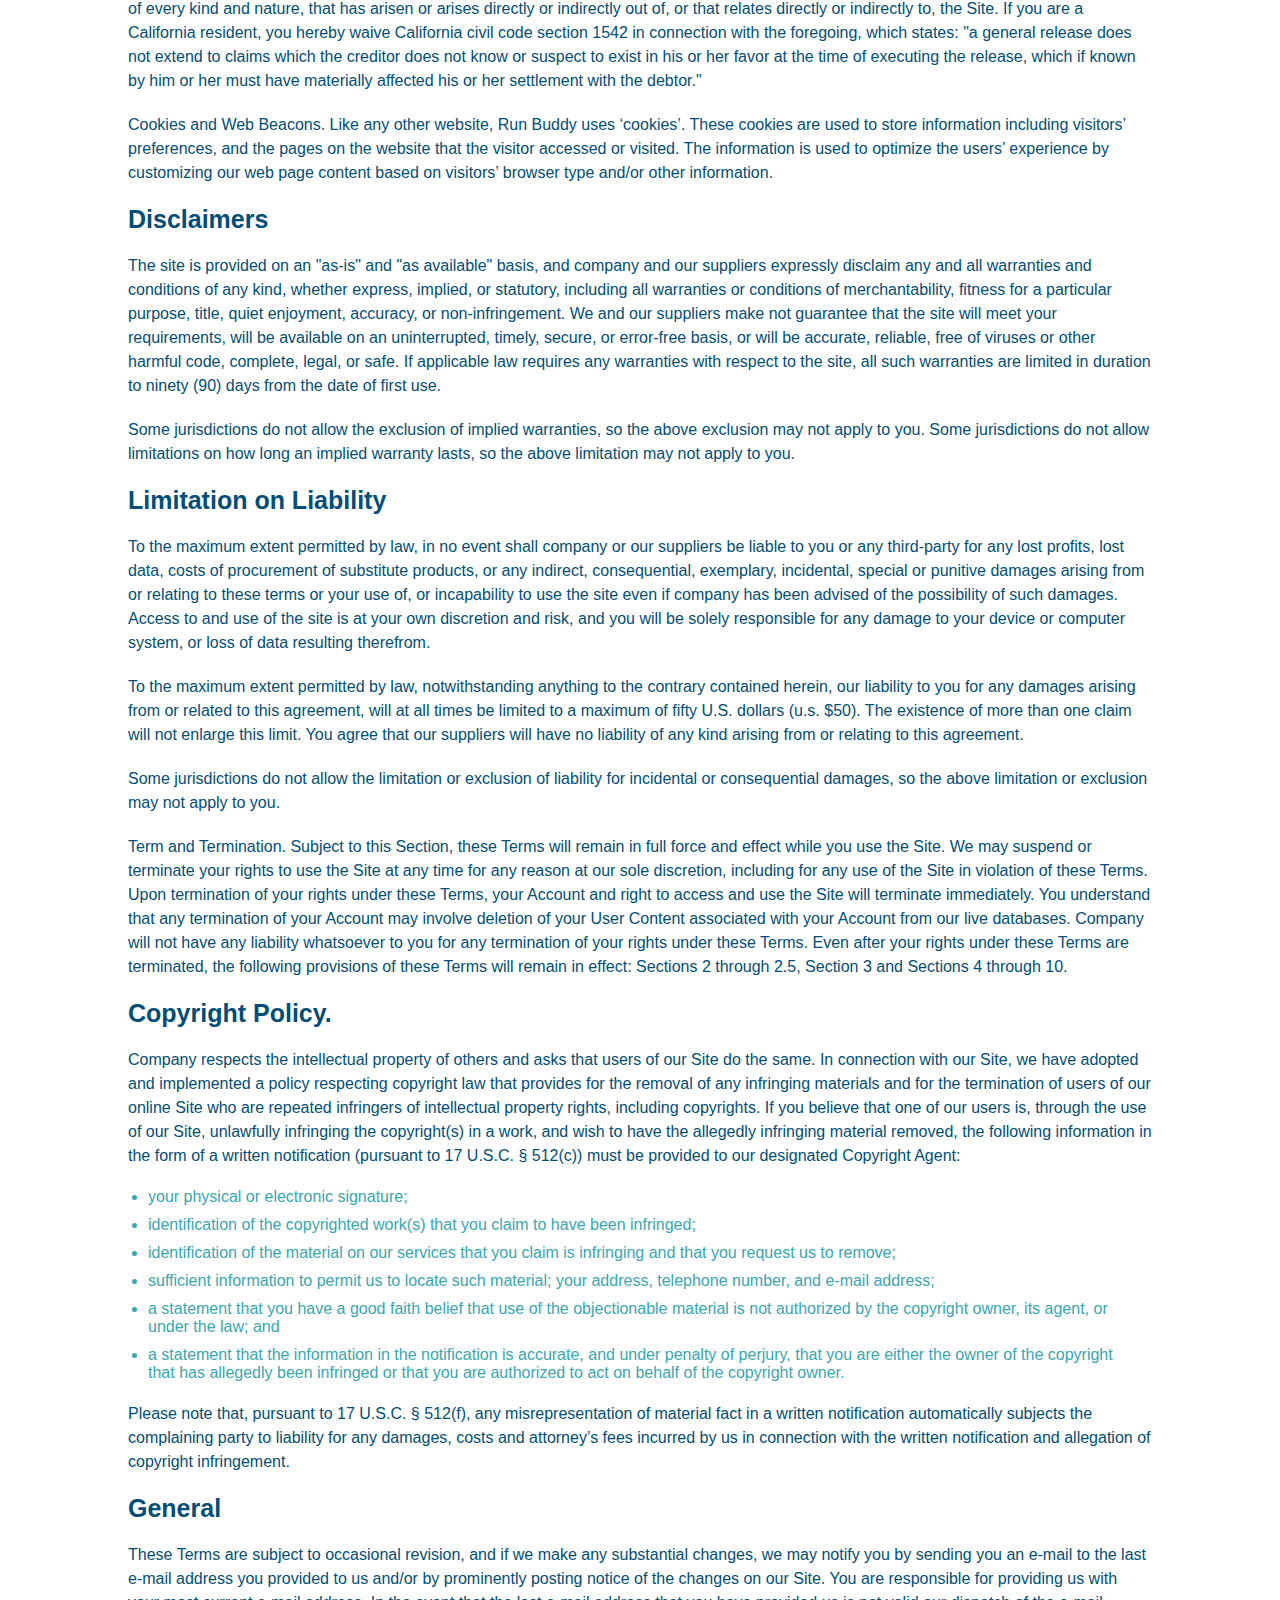
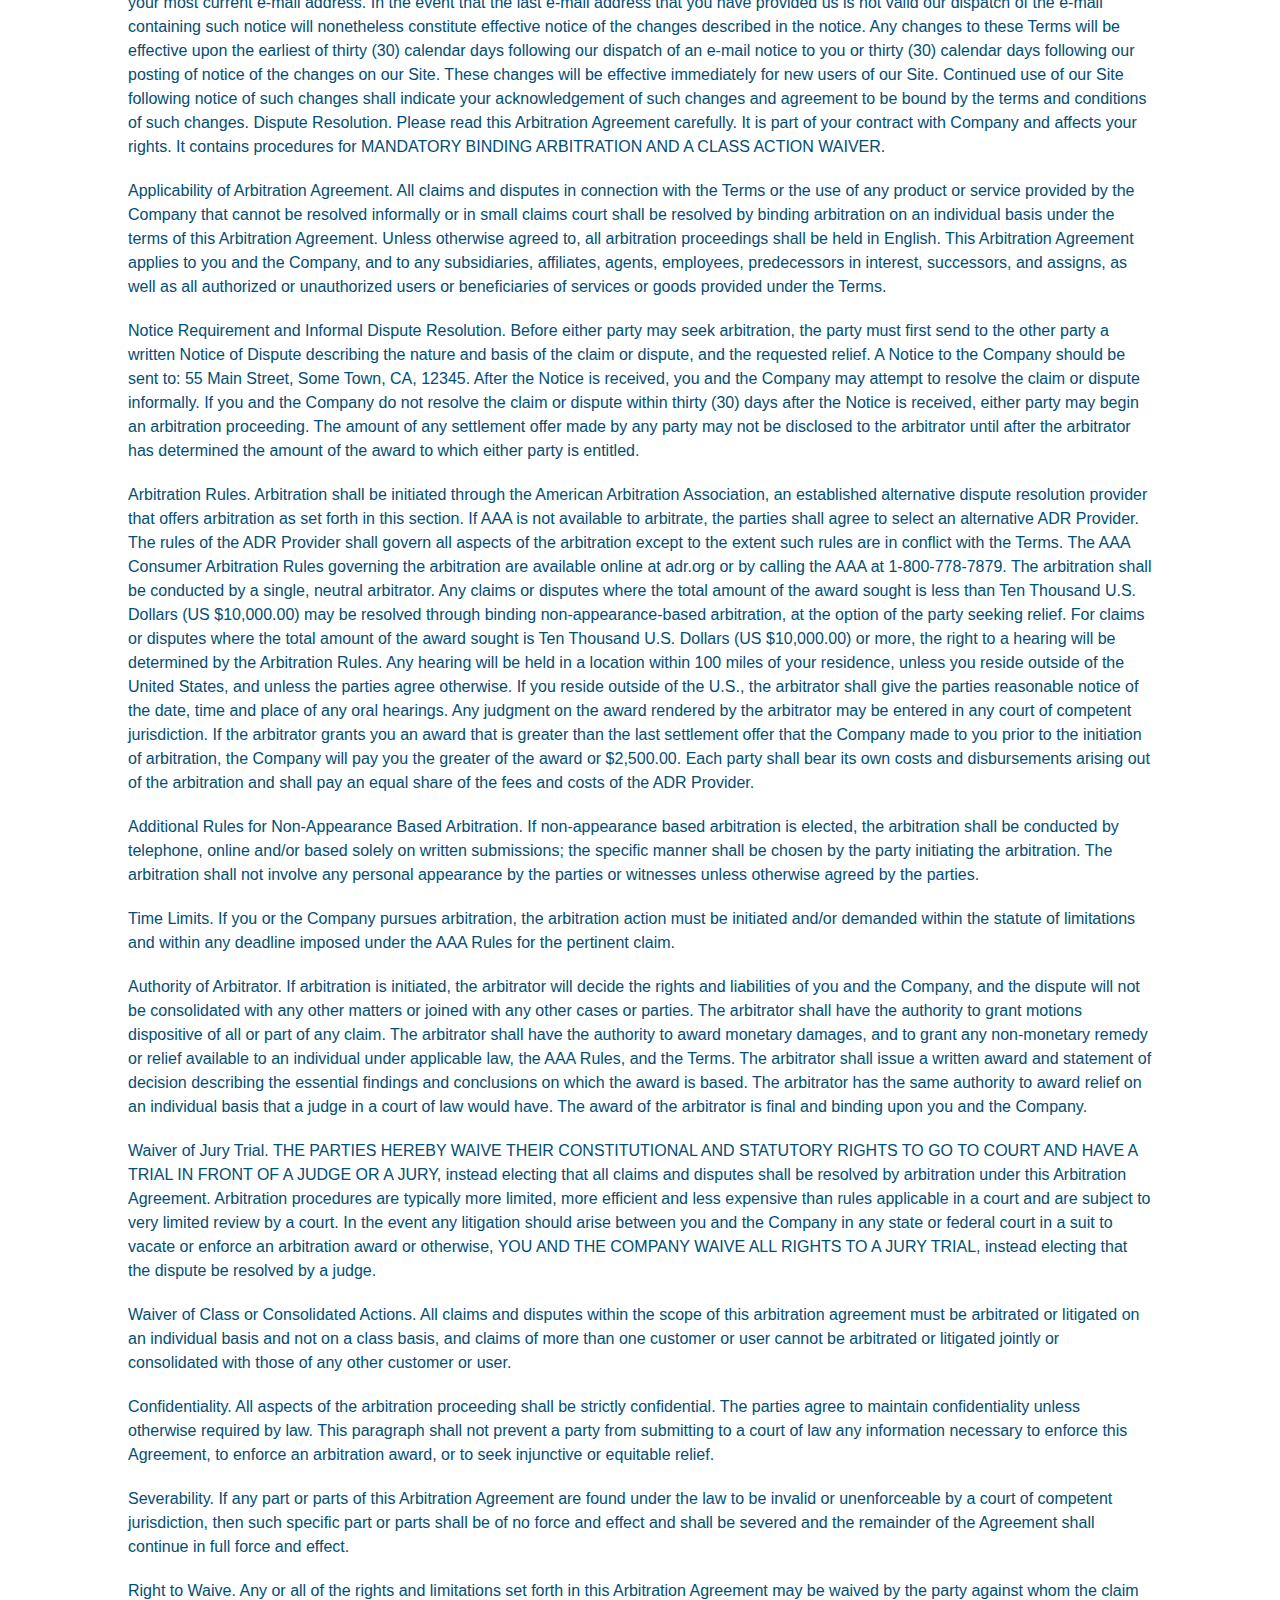
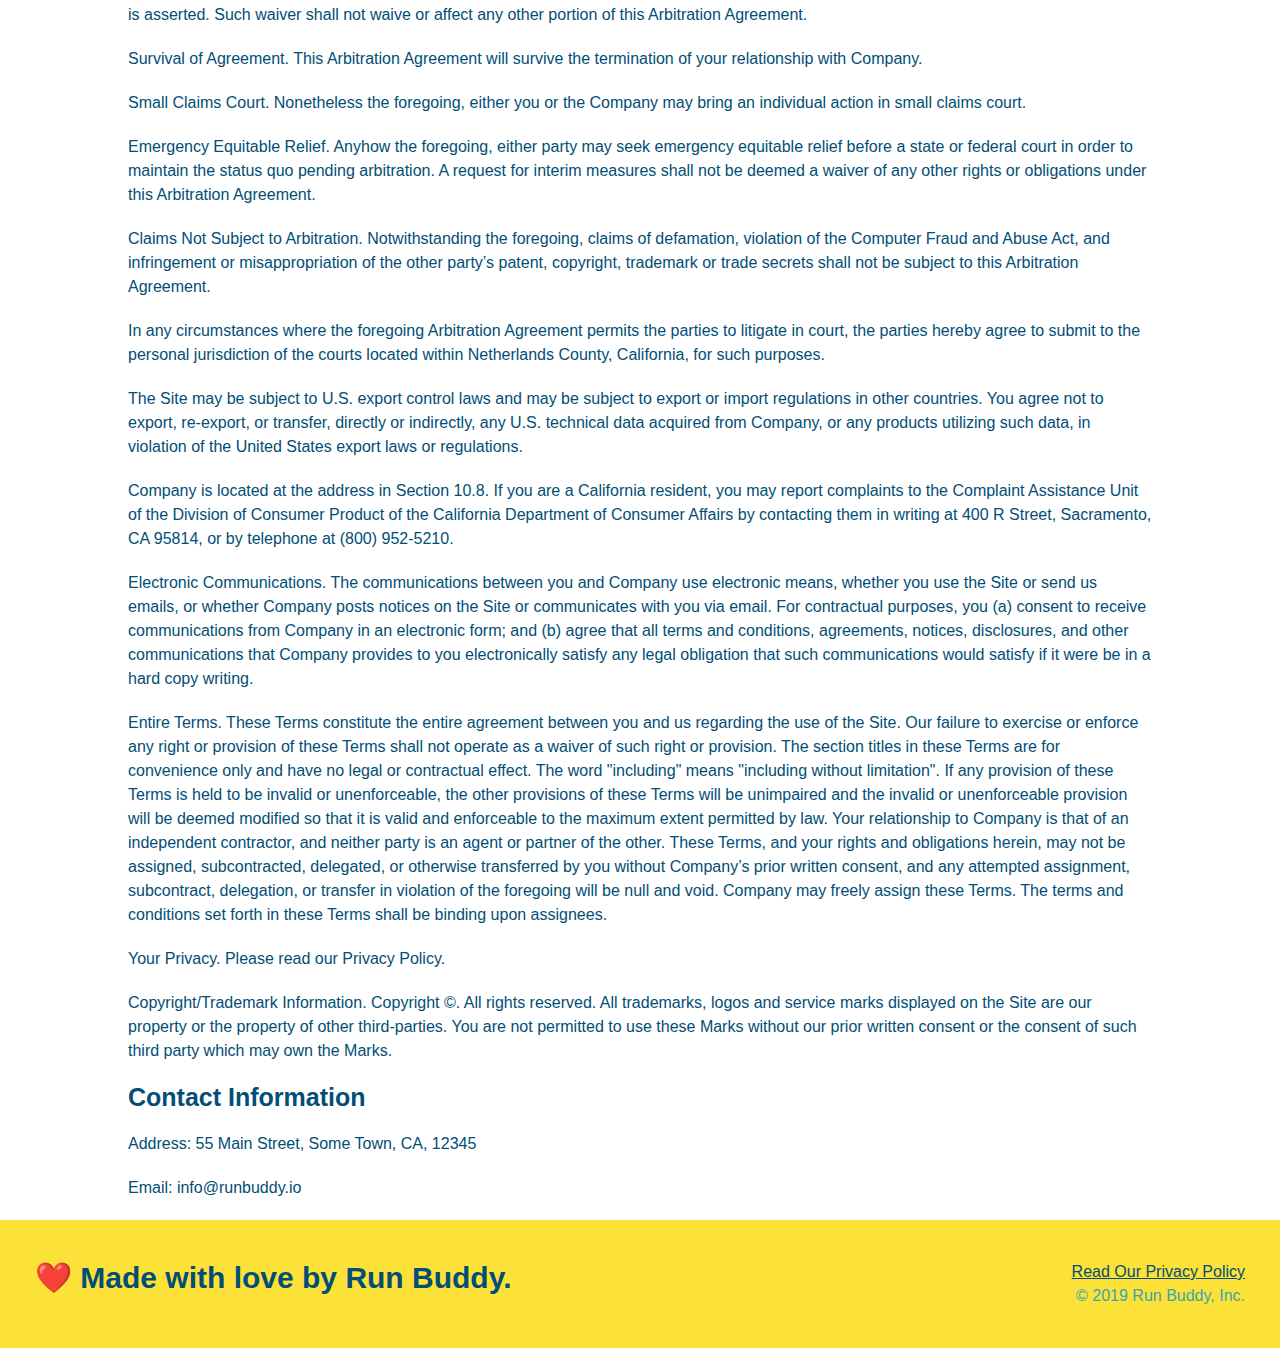
==== commit 17981779: "added aesthetics to fill in" ====
--- a/privacy-policy.html
+++ b/privacy-policy.html
@@ -1,475 +1,474 @@
-<!DOCTYPE html>
+v<!DOCTYPE html>
 <html lang="en">
-    
   <head>
     <meta charset="UTF-8" />
     <meta name="viewport" content="width=device-width, initial-scale=1.0" />
-    <title>Privacy Policy - Run Buddy</title>
     <link rel="stylesheet" href="./assets/css/style.css" />
     <link rel="stylesheet" href="./assets/css/secondary-styles.css" />
+    <title>Run Buddy - Privacy Policy</title>
   </head>
-
   <body>
     <header>
-        <h1>
-          <a href="/">
-            RUN BUDDY
-          </a>
-        </h1>
-        <nav>
-          <!-- Unordered list element -->
-          <ul>
-            <!-- List item element-->
-            <li>
-              <!-- Anchor element -->
-              <a href="./index.html#what-we-do">What We Do</a>
-            </li>
-            <li>
-              <a href="./index.html#what-you-do">What You Do</a>
-            </li>
-            <li>
-              <a href="./index.html#your-trainers">Your Trainers</a>
-            </li>
-            <li>
-              <a href="./index.html#reach-out">Reach Out</a>
-            </li>
-          </ul>
-        </nav>
+      <h1>
+        <a href="./index.html">RUN BUDDY</a>
+      </h1>
+      <nav>
+        <ul>
+          <li>
+            <a href="./index.html#what-we-do">What We Do</a>
+          </li>
+          <li>
+            <a href="./index.html#what-you-do">What You Do</a>
+          </li>
+          <li>
+            <a href="./index.html#your-trainers">Your Trainers</a>
+          </li>
+          <li>
+            <a href="./index.html#reach-out">Reach Out</a>
+          </li>
+        </ul>
+      </nav>
     </header>
-
+    <!-- end navigation -->
+
+    <!-- hero/jumbotron -->
     <section class="hero">
       <h2 class="page-title">
         Privacy Policy
       </h2>
     </section>
 
+    <!-- body copy -->
     <article class="secondary-content">
-        <p>
-            Website Terms of Use
-        </p>
-    
-          <p>
-            Version 1.0
-          </p>
-    
-          <p>
-            The Run Buddy website located at https://runbuddy.io is a copyrighted work belonging to Run Buddy. Certain
-            features of the Site may be subject to additional guidelines, terms, or rules, which will be posted on the Site
-            in connection with such features.
-          </p>
-    
-          <p>
-            All such additional terms, guidelines, and rules are incorporated by reference into these Terms.
-          </p>
-    
-          <p>
-            These Terms of Use described the legally binding terms and conditions that oversee your use of the Site. BY
-            LOGGING INTO THE SITE, YOU ARE BEING COMPLIANT THAT THESE TERMS and you represent that you have the authority
-            and capacity to enter into these Terms. YOU SHOULD BE AT LEAST 18 YEARS OF AGE TO ACCESS THE SITE. IF YOU
-            DISAGREE WITH ALL OF THE PROVISION OF THESE TERMS, DO NOT LOG INTO AND/OR USE THE SITE.
-          </p>
-    
-          <p>
-            These terms require the use of arbitration Section 10.2 on an individual basis to resolve disputes and also
-            limit the remedies available to you in the event of a dispute. These Terms of Use were created with the help of
-            the Terms Of Use Generator and the Privacy Policy Template.
-          </p>
-    
-          <h3>
-            Access to the Site
-          </h3>
-    
-          <p>
-            Subject to these Terms. Company grants you a non-transferable, non-exclusive, revocable, limited license to
-            access the Site solely for your own personal, noncommercial use.
-          </p>
-    
-          <p>
-            Certain Restrictions. The rights approved to you in these Terms are subject to the following restrictions: (a)
-            you shall not sell, rent, lease, transfer, assign, distribute, host, or otherwise commercially exploit the Site;
-            (b) you shall not change, make derivative works of, disassemble, reverse compile or reverse engineer any part of
-            the Site; (c) you shall not access the Site in order to build a similar or competitive website; and (d) except
-            as expressly stated herein, no part of the Site may be copied, reproduced, distributed, republished, downloaded,
-            displayed, posted or transmitted in any form or by any means unless otherwise indicated, any future release,
-            update, or other addition to functionality of the Site shall be subject to these Terms. All copyright and other
-            proprietary notices on the Site must be retained on all copies thereof.
-          </p>
-    
-          <p>
-            Company reserves the right to change, suspend, or cease the Site with or without notice to you. You approved
-            that Company will not be held liable to you or any third-party for any change, interruption, or termination of
-            the Site or any part.
-          </p>
-    
-          <p>
-            No Support or Maintenance. You agree that Company will have no obligation to provide you with any support in
-            connection with the Site.
-          </p>
-    
-          <p>
-            Excluding any User Content that you may provide, you are aware that all the intellectual property rights,
-            including copyrights, patents, trademarks, and trade secrets, in the Site and its content are owned by Company
-            or Companyâ€™s suppliers. Note that these Terms and access to the Site do not give you any rights, title or
-            interest in or to any intellectual property rights, except for the limited access rights expressed in Section
-            2.1. Company and its suppliers reserve all rights not granted in these Terms.
-          </p>
-    
-          <h3>
-            Third-Party Links & Ads; Other Users
-          </h3>
-    
-          <p>
-            Third-Party Links & Ads. The Site may contain links to third-party websites and services, and/or display
-            advertisements for third-parties. Such Third-Party Links & Ads are not under the control of Company, and Company
-            is not responsible for any Third-Party Links & Ads. Company provides access to these Third-Party Links & Ads
-            only as a convenience to you, and does not review, approve, monitor, endorse, warrant, or make any
-            representations with respect to Third-Party Links & Ads. You use all Third-Party Links & Ads at your own risk,
-            and should apply a suitable level of caution and discretion in doing so. When you click on any of the
-            Third-Party Links & Ads, the applicable third partyâ€™s terms and policies apply, including the third partyâ€™s
-            privacy and data gathering practices.
-          </p>
-    
-          <p>
-            Other Users. Each Site user is solely responsible for any and all of its own User Content. Because we do not
-            control User Content, you acknowledge and agree that we are not responsible for any User Content, whether
-            provided by you or by others. You agree that Company will not be responsible for any loss or damage incurred as
-            the result of any such interactions. If there is a dispute between you and any Site user, we are under no
-            obligation to become involved.
-          </p>
-    
-          <p>
-            You hereby release and forever discharge the Company and our officers, employees, agents, successors, and
-            assigns from, and hereby waive and relinquish, each and every past, present and future dispute, claim,
-            controversy, demand, right, obligation, liability, action and cause of action of every kind and nature, that has
-            arisen or arises directly or indirectly out of, or that relates directly or indirectly to, the Site. If you are
-            a California resident, you hereby waive California civil code section 1542 in connection with the foregoing,
-            which states: "a general release does not extend to claims which the creditor does not know or suspect to exist
-            in his or her favor at the time of executing the release, which if known by him or her must have materially
-            affected his or her settlement with the debtor."
-          </p>
-    
-          <p>
-            Cookies and Web Beacons. Like any other website, Run Buddy uses â€˜cookiesâ€™. These cookies are used to store
-            information including visitorsâ€™ preferences, and the pages on the website that the visitor accessed or visited.
-            The information is used to optimize the usersâ€™ experience by customizing our web page content based on visitorsâ€™
-            browser type and/or other information.
-          </p>
-    
-          <h3>
-            Disclaimers
-          </h3>
-    
-          <p>
-            The site is provided on an "as-is" and "as available" basis, and company and our suppliers expressly disclaim
-            any and all warranties and conditions of any kind, whether express, implied, or statutory, including all
-            warranties or conditions of merchantability, fitness for a particular purpose, title, quiet enjoyment, accuracy,
-            or non-infringement. We and our suppliers make not guarantee that the site will meet your requirements, will be
-            available on an uninterrupted, timely, secure, or error-free basis, or will be accurate, reliable, free of
-            viruses or other harmful code, complete, legal, or safe. If applicable law requires any warranties with respect
-            to the site, all such warranties are limited in duration to ninety (90) days from the date of first use.
-          </p>
-    
-          <p>
-            Some jurisdictions do not allow the exclusion of implied warranties, so the above exclusion may not apply to
-            you. Some jurisdictions do not allow limitations on how long an implied warranty lasts, so the above limitation
-            may not apply to you.
-          </p>
-    
-          <h3>
-            Limitation on Liability
-          </h3>
-    
-          <p>
-            To the maximum extent permitted by law, in no event shall company or our suppliers be liable to you or any
-            third-party for any lost profits, lost data, costs of procurement of substitute products, or any indirect,
-            consequential, exemplary, incidental, special or punitive damages arising from or relating to these terms or
-            your use of, or incapability to use the site even if company has been advised of the possibility of such
-            damages. Access to and use of the site is at your own discretion and risk, and you will be solely responsible
-            for any damage to your device or computer system, or loss of data resulting therefrom.
-          </p>
-    
-          <p>
-            To the maximum extent permitted by law, notwithstanding anything to the contrary contained herein, our liability
-            to you for any damages arising from or related to this agreement, will at all times be limited to a maximum of
-            fifty U.S. dollars (u.s. $50). The existence of more than one claim will not enlarge this limit. You agree that
-            our suppliers will have no liability of any kind arising from or relating to this agreement.
-          </p>
-    
-          <p>
-            Some jurisdictions do not allow the limitation or exclusion of liability for incidental or consequential
-            damages, so the above limitation or exclusion may not apply to you.
-          </p>
-    
-          <p>
-            Term and Termination. Subject to this Section, these Terms will remain in full force and effect while you use
-            the Site. We may suspend or terminate your rights to use the Site at any time for any reason at our sole
-            discretion, including for any use of the Site in violation of these Terms. Upon termination of your rights under
-            these Terms, your Account and right to access and use the Site will terminate immediately. You understand that
-            any termination of your Account may involve deletion of your User Content associated with your Account from our
-            live databases. Company will not have any liability whatsoever to you for any termination of your rights under
-            these Terms. Even after your rights under these Terms are terminated, the following provisions of these Terms
-            will remain in effect: Sections 2 through 2.5, Section 3 and Sections 4 through 10.
-          </p>
-    
-          <h3>
-            Copyright Policy.
-          </h3>
-    
-          <p>
-            Company respects the intellectual property of others and asks that users of our Site do the same. In connection
-            with our Site, we have adopted and implemented a policy respecting copyright law that provides for the removal
-            of any infringing materials and for the termination of users of our online Site who are repeated infringers of
-            intellectual property rights, including copyrights. If you believe that one of our users is, through the use of
-            our Site, unlawfully infringing the copyright(s) in a work, and wish to have the allegedly infringing material
-            removed, the following information in the form of a written notification (pursuant to 17 U.S.C. Â§ 512(c)) must
-            be provided to our designated Copyright Agent:
-          </p>
-    
-          <ul>
-            <li>
-              your physical or electronic signature;
-            </li>
-            <li>
-              identification of the copyrighted work(s) that you claim to have been infringed;
-            </li>
-            <li>
-              identification of the material on our services that you claim is infringing and that you request us to remove;
-            </li>
-            <li>
-              sufficient information to permit us to locate such material; your address, telephone number, and e-mail
-              address;
-            </li>
-            <li>
-              a statement that you have a good faith belief that use of the objectionable material is not authorized by the
-              copyright owner, its agent, or under the law; and
-            </li>
-            <li>
-              a statement that the information in the notification is accurate, and under penalty of perjury, that you are
-              either the owner of the copyright that has allegedly been infringed or that you are authorized to act on
-              behalf of the copyright owner.
-            </li>
-          </ul>
-    
-          <p>
-            Please note that, pursuant to 17 U.S.C. Â§ 512(f), any misrepresentation of material fact in a written
-            notification automatically subjects the complaining party to liability for any damages, costs and attorneyâ€™s
-            fees incurred by us in connection with the written notification and allegation of copyright infringement.
-          </p>
-    
-          <h3>
-            General
-          </h3>
-    
-          <p>
-            These Terms are subject to occasional revision, and if we make any substantial changes, we may notify you by
-            sending you an e-mail to the last e-mail address you provided to us and/or by prominently posting notice of the
-            changes on our Site. You are responsible for providing us with your most current e-mail address. In the event
-            that the last e-mail address that you have provided us is not valid our dispatch of the e-mail containing such
-            notice will nonetheless constitute effective notice of the changes described in the notice. Any changes to these
-            Terms will be effective upon the earliest of thirty (30) calendar days following our dispatch of an e-mail
-            notice to you or thirty (30) calendar days following our posting of notice of the changes on our Site. These
-            changes will be effective immediately for new users of our Site. Continued use of our Site following notice of
-            such changes shall indicate your acknowledgement of such changes and agreement to be bound by the terms and
-            conditions of such changes. Dispute Resolution. Please read this Arbitration Agreement carefully. It is part of
-            your contract with Company and affects your rights. It contains procedures for MANDATORY BINDING ARBITRATION AND
-            A CLASS ACTION WAIVER.
-          </p>
-    
-          <p>
-            Applicability of Arbitration Agreement. All claims and disputes in connection with the Terms or the use of any
-            product or service provided by the Company that cannot be resolved informally or in small claims court shall be
-            resolved by binding arbitration on an individual basis under the terms of this Arbitration Agreement. Unless
-            otherwise agreed to, all arbitration proceedings shall be held in English. This Arbitration Agreement applies to
-            you and the Company, and to any subsidiaries, affiliates, agents, employees, predecessors in interest,
-            successors, and assigns, as well as all authorized or unauthorized users or beneficiaries of services or goods
-            provided under the Terms.
-          </p>
-    
-          <p>
-            Notice Requirement and Informal Dispute Resolution. Before either party may seek arbitration, the party must
-            first send to the other party a written Notice of Dispute describing the nature and basis of the claim or
-            dispute, and the requested relief. A Notice to the Company should be sent to: 55 Main Street, Some Town, CA,
-            12345. After the Notice is received, you and the Company may attempt to resolve the claim or dispute informally.
-            If you and the Company do not resolve the claim or dispute within thirty (30) days after the Notice is received,
-            either party may begin an arbitration proceeding. The amount of any settlement offer made by any party may not
-            be disclosed to the arbitrator until after the arbitrator has determined the amount of the award to which either
-            party is entitled.
-          </p>
-    
-          <p>
-            Arbitration Rules. Arbitration shall be initiated through the American Arbitration Association, an established
-            alternative dispute resolution provider that offers arbitration as set forth in this section. If AAA is not
-            available to arbitrate, the parties shall agree to select an alternative ADR Provider. The rules of the ADR
-            Provider shall govern all aspects of the arbitration except to the extent such rules are in conflict with the
-            Terms. The AAA Consumer Arbitration Rules governing the arbitration are available online at adr.org or by
-            calling the AAA at 1-800-778-7879. The arbitration shall be conducted by a single, neutral arbitrator. Any
-            claims or disputes where the total amount of the award sought is less than Ten Thousand U.S. Dollars (US
-            $10,000.00) may be resolved through binding non-appearance-based arbitration, at the option of the party seeking
-            relief. For claims or disputes where the total amount of the award sought is Ten Thousand U.S. Dollars (US
-            $10,000.00) or more, the right to a hearing will be determined by the Arbitration Rules. Any hearing will be
-            held in a location within 100 miles of your residence, unless you reside outside of the United States, and
-            unless the parties agree otherwise. If you reside outside of the U.S., the arbitrator shall give the parties
-            reasonable notice of the date, time and place of any oral hearings. Any judgment on the award rendered by the
-            arbitrator may be entered in any court of competent jurisdiction. If the arbitrator grants you an award that is
-            greater than the last settlement offer that the Company made to you prior to the initiation of arbitration, the
-            Company will pay you the greater of the award or $2,500.00. Each party shall bear its own costs and
-            disbursements arising out of the arbitration and shall pay an equal share of the fees and costs of the ADR
-            Provider.
-          </p>
-    
-          <p>
-            Additional Rules for Non-Appearance Based Arbitration. If non-appearance based arbitration is elected, the
-            arbitration shall be conducted by telephone, online and/or based solely on written submissions; the specific
-            manner shall be chosen by the party initiating the arbitration. The arbitration shall not involve any personal
-            appearance by the parties or witnesses unless otherwise agreed by the parties.
-          </p>
-    
-          <p>
-            Time Limits. If you or the Company pursues arbitration, the arbitration action must be initiated and/or demanded
-            within the statute of limitations and within any deadline imposed under the AAA Rules for the pertinent claim.
-          </p>
-    
-          <p>
-            Authority of Arbitrator. If arbitration is initiated, the arbitrator will decide the rights and liabilities of
-            you and the Company, and the dispute will not be consolidated with any other matters or joined with any other
-            cases or parties. The arbitrator shall have the authority to grant motions dispositive of all or part of any
-            claim. The arbitrator shall have the authority to award monetary damages, and to grant any non-monetary remedy
-            or relief available to an individual under applicable law, the AAA Rules, and the Terms. The arbitrator shall
-            issue a written award and statement of decision describing the essential findings and conclusions on which the
-            award is based. The arbitrator has the same authority to award relief on an individual basis that a judge in a
-            court of law would have. The award of the arbitrator is final and binding upon you and the Company.
-          </p>
-    
-          <p>
-            Waiver of Jury Trial. THE PARTIES HEREBY WAIVE THEIR CONSTITUTIONAL AND STATUTORY RIGHTS TO GO TO COURT AND HAVE
-            A TRIAL IN FRONT OF A JUDGE OR A JURY, instead electing that all claims and disputes shall be resolved by
-            arbitration under this Arbitration Agreement. Arbitration procedures are typically more limited, more efficient
-            and less expensive than rules applicable in a court and are subject to very limited review by a court. In the
-            event any litigation should arise between you and the Company in any state or federal court in a suit to vacate
-            or enforce an arbitration award or otherwise, YOU AND THE COMPANY WAIVE ALL RIGHTS TO A JURY TRIAL, instead
-            electing that the dispute be resolved by a judge.
-          </p>
-    
-          <p>
-            Waiver of Class or Consolidated Actions. All claims and disputes within the scope of this arbitration agreement
-            must be arbitrated or litigated on an individual basis and not on a class basis, and claims of more than one
-            customer or user cannot be arbitrated or litigated jointly or consolidated with those of any other customer or
-            user.
-          </p>
-    
-          <p>
-            Confidentiality. All aspects of the arbitration proceeding shall be strictly confidential. The parties agree to
-            maintain confidentiality unless otherwise required by law. This paragraph shall not prevent a party from
-            submitting to a court of law any information necessary to enforce this Agreement, to enforce an arbitration
-            award, or to seek injunctive or equitable relief.
-          </p>
-    
-          <p>
-            Severability. If any part or parts of this Arbitration Agreement are found under the law to be invalid or
-            unenforceable by a court of competent jurisdiction, then such specific part or parts shall be of no force and
-            effect and shall be severed and the remainder of the Agreement shall continue in full force and effect.
-          </p>
-    
-          <p>
-            Right to Waive. Any or all of the rights and limitations set forth in this Arbitration Agreement may be waived
-            by the party against whom the claim is asserted. Such waiver shall not waive or affect any other portion of this
-            Arbitration Agreement.
-          </p>
-    
-          <p>
-            Survival of Agreement. This Arbitration Agreement will survive the termination of your relationship with
-            Company.
-          </p>
-    
-          <p>
-            Small Claims Court. Nonetheless the foregoing, either you or the Company may bring an individual action in small
-            claims court.
-          </p>
-    
-          <p>
-            Emergency Equitable Relief. Anyhow the foregoing, either party may seek emergency equitable relief before a
-            state or federal court in order to maintain the status quo pending arbitration. A request for interim measures
-            shall not be deemed a waiver of any other rights or obligations under this Arbitration Agreement.
-          </p>
-    
-          <p>
-            Claims Not Subject to Arbitration. Notwithstanding the foregoing, claims of defamation, violation of the
-            Computer Fraud and Abuse Act, and infringement or misappropriation of the other partyâ€™s patent, copyright,
-            trademark or trade secrets shall not be subject to this Arbitration Agreement.
-          </p>
-    
-          <p>
-            In any circumstances where the foregoing Arbitration Agreement permits the parties to litigate in court, the
-            parties hereby agree to submit to the personal jurisdiction of the courts located within Netherlands County,
-            California, for such purposes.
-          </p>
-    
-          <p>
-            The Site may be subject to U.S. export control laws and may be subject to export or import regulations in other
-            countries. You agree not to export, re-export, or transfer, directly or indirectly, any U.S. technical data
-            acquired from Company, or any products utilizing such data, in violation of the United States export laws or
-            regulations.
-          </p>
-    
-          <p>
-            Company is located at the address in Section 10.8. If you are a California resident, you may report complaints
-            to the Complaint Assistance Unit of the Division of Consumer Product of the California Department of Consumer
-            Affairs by contacting them in writing at 400 R Street, Sacramento, CA 95814, or by telephone at (800) 952-5210.
-          </p>
-    
-          <p>
-            Electronic Communications. The communications between you and Company use electronic means, whether you use the
-            Site or send us emails, or whether Company posts notices on the Site or communicates with you via email. For
-            contractual purposes, you (a) consent to receive communications from Company in an electronic form; and (b)
-            agree that all terms and conditions, agreements, notices, disclosures, and other communications that Company
-            provides to you electronically satisfy any legal obligation that such communications would satisfy if it were be
-            in a hard copy writing.
-          </p>
-    
-          <p>
-            Entire Terms. These Terms constitute the entire agreement between you and us regarding the use of the Site. Our
-            failure to exercise or enforce any right or provision of these Terms shall not operate as a waiver of such right
-            or provision. The section titles in these Terms are for convenience only and have no legal or contractual
-            effect. The word "including" means "including without limitation". If any provision of these Terms is held to be
-            invalid or unenforceable, the other provisions of these Terms will be unimpaired and the invalid or
-            unenforceable provision will be deemed modified so that it is valid and enforceable to the maximum extent
-            permitted by law. Your relationship to Company is that of an independent contractor, and neither party is an
-            agent or partner of the other. These Terms, and your rights and obligations herein, may not be assigned,
-            subcontracted, delegated, or otherwise transferred by you without Companyâ€™s prior written consent, and any
-            attempted assignment, subcontract, delegation, or transfer in violation of the foregoing will be null and void.
-            Company may freely assign these Terms. The terms and conditions set forth in these Terms shall be binding upon
-            assignees.
-          </p>
-    
-          <p>
-            Your Privacy. Please read our Privacy Policy.
-          </p>
-    
-          <p>
-            Copyright/Trademark Information. Copyright Â©. All rights reserved. All trademarks, logos and service marks
-            displayed on the Site are our property or the property of other third-parties. You are not permitted to use
-            these Marks without our prior written consent or the consent of such third party which may own the Marks.
-          </p>
-    
-          <h3>
-            Contact Information
-          </h3>
-    
-          <p>
-            Address: 55 Main Street, Some Town, CA, 12345
-          </p>
-    
-        <p>
-            Email: info@runbuddy.io
-        </p>  
+      <p>
+        Website Terms of Use
+      </p>
+
+      <p>
+        Version 1.0
+      </p>
+
+      <p>
+        The Run Buddy website located at https://runbuddy.io is a copyrighted work belonging to Run Buddy. Certain
+        features of the Site may be subject to additional guidelines, terms, or rules, which will be posted on the Site
+        in connection with such features.
+      </p>
+
+      <p>
+        All such additional terms, guidelines, and rules are incorporated by reference into these Terms.
+      </p>
+
+      <p>
+        These Terms of Use described the legally binding terms and conditions that oversee your use of the Site. BY
+        LOGGING INTO THE SITE, YOU ARE BEING COMPLIANT THAT THESE TERMS and you represent that you have the authority
+        and capacity to enter into these Terms. YOU SHOULD BE AT LEAST 18 YEARS OF AGE TO ACCESS THE SITE. IF YOU
+        DISAGREE WITH ALL OF THE PROVISION OF THESE TERMS, DO NOT LOG INTO AND/OR USE THE SITE.
+      </p>
+
+      <p>
+        These terms require the use of arbitration Section 10.2 on an individual basis to resolve disputes and also
+        limit the remedies available to you in the event of a dispute. These Terms of Use were created with the help of
+        the Terms Of Use Generator and the Privacy Policy Template.
+      </p>
+
+      <h3>
+        Access to the Site
+      </h3>
+
+      <p>
+        Subject to these Terms. Company grants you a non-transferable, non-exclusive, revocable, limited license to
+        access the Site solely for your own personal, noncommercial use.
+      </p>
+
+      <p>
+        Certain Restrictions. The rights approved to you in these Terms are subject to the following restrictions: (a)
+        you shall not sell, rent, lease, transfer, assign, distribute, host, or otherwise commercially exploit the Site;
+        (b) you shall not change, make derivative works of, disassemble, reverse compile or reverse engineer any part of
+        the Site; (c) you shall not access the Site in order to build a similar or competitive website; and (d) except
+        as expressly stated herein, no part of the Site may be copied, reproduced, distributed, republished, downloaded,
+        displayed, posted or transmitted in any form or by any means unless otherwise indicated, any future release,
+        update, or other addition to functionality of the Site shall be subject to these Terms. All copyright and other
+        proprietary notices on the Site must be retained on all copies thereof.
+      </p>
+
+      <p>
+        Company reserves the right to change, suspend, or cease the Site with or without notice to you. You approved
+        that Company will not be held liable to you or any third-party for any change, interruption, or termination of
+        the Site or any part.
+      </p>
+
+      <p>
+        No Support or Maintenance. You agree that Company will have no obligation to provide you with any support in
+        connection with the Site.
+      </p>
+
+      <p>
+        Excluding any User Content that you may provide, you are aware that all the intellectual property rights,
+        including copyrights, patents, trademarks, and trade secrets, in the Site and its content are owned by Company
+        or Company’s suppliers. Note that these Terms and access to the Site do not give you any rights, title or
+        interest in or to any intellectual property rights, except for the limited access rights expressed in Section
+        2.1. Company and its suppliers reserve all rights not granted in these Terms.
+      </p>
+
+      <h3>
+        Third-Party Links & Ads; Other Users
+      </h3>
+
+      <p>
+        Third-Party Links & Ads. The Site may contain links to third-party websites and services, and/or display
+        advertisements for third-parties. Such Third-Party Links & Ads are not under the control of Company, and Company
+        is not responsible for any Third-Party Links & Ads. Company provides access to these Third-Party Links & Ads
+        only as a convenience to you, and does not review, approve, monitor, endorse, warrant, or make any
+        representations with respect to Third-Party Links & Ads. You use all Third-Party Links & Ads at your own risk,
+        and should apply a suitable level of caution and discretion in doing so. When you click on any of the
+        Third-Party Links & Ads, the applicable third party’s terms and policies apply, including the third party’s
+        privacy and data gathering practices.
+      </p>
+
+      <p>
+        Other Users. Each Site user is solely responsible for any and all of its own User Content. Because we do not
+        control User Content, you acknowledge and agree that we are not responsible for any User Content, whether
+        provided by you or by others. You agree that Company will not be responsible for any loss or damage incurred as
+        the result of any such interactions. If there is a dispute between you and any Site user, we are under no
+        obligation to become involved.
+      </p>
+
+      <p>
+        You hereby release and forever discharge the Company and our officers, employees, agents, successors, and
+        assigns from, and hereby waive and relinquish, each and every past, present and future dispute, claim,
+        controversy, demand, right, obligation, liability, action and cause of action of every kind and nature, that has
+        arisen or arises directly or indirectly out of, or that relates directly or indirectly to, the Site. If you are
+        a California resident, you hereby waive California civil code section 1542 in connection with the foregoing,
+        which states: "a general release does not extend to claims which the creditor does not know or suspect to exist
+        in his or her favor at the time of executing the release, which if known by him or her must have materially
+        affected his or her settlement with the debtor."
+      </p>
+
+      <p>
+        Cookies and Web Beacons. Like any other website, Run Buddy uses ‘cookies’. These cookies are used to store
+        information including visitors’ preferences, and the pages on the website that the visitor accessed or visited.
+        The information is used to optimize the users’ experience by customizing our web page content based on visitors’
+        browser type and/or other information.
+      </p>
+
+      <h3>
+        Disclaimers
+      </h3>
+
+      <p>
+        The site is provided on an "as-is" and "as available" basis, and company and our suppliers expressly disclaim
+        any and all warranties and conditions of any kind, whether express, implied, or statutory, including all
+        warranties or conditions of merchantability, fitness for a particular purpose, title, quiet enjoyment, accuracy,
+        or non-infringement. We and our suppliers make not guarantee that the site will meet your requirements, will be
+        available on an uninterrupted, timely, secure, or error-free basis, or will be accurate, reliable, free of
+        viruses or other harmful code, complete, legal, or safe. If applicable law requires any warranties with respect
+        to the site, all such warranties are limited in duration to ninety (90) days from the date of first use.
+      </p>
+
+      <p>
+        Some jurisdictions do not allow the exclusion of implied warranties, so the above exclusion may not apply to
+        you. Some jurisdictions do not allow limitations on how long an implied warranty lasts, so the above limitation
+        may not apply to you.
+      </p>
+
+      <h3>
+        Limitation on Liability
+      </h3>
+
+      <p>
+        To the maximum extent permitted by law, in no event shall company or our suppliers be liable to you or any
+        third-party for any lost profits, lost data, costs of procurement of substitute products, or any indirect,
+        consequential, exemplary, incidental, special or punitive damages arising from or relating to these terms or
+        your use of, or incapability to use the site even if company has been advised of the possibility of such
+        damages. Access to and use of the site is at your own discretion and risk, and you will be solely responsible
+        for any damage to your device or computer system, or loss of data resulting therefrom.
+      </p>
+
+      <p>
+        To the maximum extent permitted by law, notwithstanding anything to the contrary contained herein, our liability
+        to you for any damages arising from or related to this agreement, will at all times be limited to a maximum of
+        fifty U.S. dollars (u.s. $50). The existence of more than one claim will not enlarge this limit. You agree that
+        our suppliers will have no liability of any kind arising from or relating to this agreement.
+      </p>
+
+      <p>
+        Some jurisdictions do not allow the limitation or exclusion of liability for incidental or consequential
+        damages, so the above limitation or exclusion may not apply to you.
+      </p>
+
+      <p>
+        Term and Termination. Subject to this Section, these Terms will remain in full force and effect while you use
+        the Site. We may suspend or terminate your rights to use the Site at any time for any reason at our sole
+        discretion, including for any use of the Site in violation of these Terms. Upon termination of your rights under
+        these Terms, your Account and right to access and use the Site will terminate immediately. You understand that
+        any termination of your Account may involve deletion of your User Content associated with your Account from our
+        live databases. Company will not have any liability whatsoever to you for any termination of your rights under
+        these Terms. Even after your rights under these Terms are terminated, the following provisions of these Terms
+        will remain in effect: Sections 2 through 2.5, Section 3 and Sections 4 through 10.
+      </p>
+
+      <h3>
+        Copyright Policy.
+      </h3>
+
+      <p>
+        Company respects the intellectual property of others and asks that users of our Site do the same. In connection
+        with our Site, we have adopted and implemented a policy respecting copyright law that provides for the removal
+        of any infringing materials and for the termination of users of our online Site who are repeated infringers of
+        intellectual property rights, including copyrights. If you believe that one of our users is, through the use of
+        our Site, unlawfully infringing the copyright(s) in a work, and wish to have the allegedly infringing material
+        removed, the following information in the form of a written notification (pursuant to 17 U.S.C. § 512(c)) must
+        be provided to our designated Copyright Agent:
+      </p>
+
+      <ul>
+        <li>
+          your physical or electronic signature;
+        </li>
+        <li>
+          identification of the copyrighted work(s) that you claim to have been infringed;
+        </li>
+        <li>
+          identification of the material on our services that you claim is infringing and that you request us to remove;
+        </li>
+        <li>
+          sufficient information to permit us to locate such material; your address, telephone number, and e-mail
+          address;
+        </li>
+        <li>
+          a statement that you have a good faith belief that use of the objectionable material is not authorized by the
+          copyright owner, its agent, or under the law; and
+        </li>
+        <li>
+          a statement that the information in the notification is accurate, and under penalty of perjury, that you are
+          either the owner of the copyright that has allegedly been infringed or that you are authorized to act on
+          behalf of the copyright owner.
+        </li>
+      </ul>
+
+      <p>
+        Please note that, pursuant to 17 U.S.C. § 512(f), any misrepresentation of material fact in a written
+        notification automatically subjects the complaining party to liability for any damages, costs and attorney’s
+        fees incurred by us in connection with the written notification and allegation of copyright infringement.
+      </p>
+
+      <h3>
+        General
+      </h3>
+
+      <p>
+        These Terms are subject to occasional revision, and if we make any substantial changes, we may notify you by
+        sending you an e-mail to the last e-mail address you provided to us and/or by prominently posting notice of the
+        changes on our Site. You are responsible for providing us with your most current e-mail address. In the event
+        that the last e-mail address that you have provided us is not valid our dispatch of the e-mail containing such
+        notice will nonetheless constitute effective notice of the changes described in the notice. Any changes to these
+        Terms will be effective upon the earliest of thirty (30) calendar days following our dispatch of an e-mail
+        notice to you or thirty (30) calendar days following our posting of notice of the changes on our Site. These
+        changes will be effective immediately for new users of our Site. Continued use of our Site following notice of
+        such changes shall indicate your acknowledgement of such changes and agreement to be bound by the terms and
+        conditions of such changes. Dispute Resolution. Please read this Arbitration Agreement carefully. It is part of
+        your contract with Company and affects your rights. It contains procedures for MANDATORY BINDING ARBITRATION AND
+        A CLASS ACTION WAIVER.
+      </p>
+
+      <p>
+        Applicability of Arbitration Agreement. All claims and disputes in connection with the Terms or the use of any
+        product or service provided by the Company that cannot be resolved informally or in small claims court shall be
+        resolved by binding arbitration on an individual basis under the terms of this Arbitration Agreement. Unless
+        otherwise agreed to, all arbitration proceedings shall be held in English. This Arbitration Agreement applies to
+        you and the Company, and to any subsidiaries, affiliates, agents, employees, predecessors in interest,
+        successors, and assigns, as well as all authorized or unauthorized users or beneficiaries of services or goods
+        provided under the Terms.
+      </p>
+
+      <p>
+        Notice Requirement and Informal Dispute Resolution. Before either party may seek arbitration, the party must
+        first send to the other party a written Notice of Dispute describing the nature and basis of the claim or
+        dispute, and the requested relief. A Notice to the Company should be sent to: 55 Main Street, Some Town, CA,
+        12345. After the Notice is received, you and the Company may attempt to resolve the claim or dispute informally.
+        If you and the Company do not resolve the claim or dispute within thirty (30) days after the Notice is received,
+        either party may begin an arbitration proceeding. The amount of any settlement offer made by any party may not
+        be disclosed to the arbitrator until after the arbitrator has determined the amount of the award to which either
+        party is entitled.
+      </p>
+
+      <p>
+        Arbitration Rules. Arbitration shall be initiated through the American Arbitration Association, an established
+        alternative dispute resolution provider that offers arbitration as set forth in this section. If AAA is not
+        available to arbitrate, the parties shall agree to select an alternative ADR Provider. The rules of the ADR
+        Provider shall govern all aspects of the arbitration except to the extent such rules are in conflict with the
+        Terms. The AAA Consumer Arbitration Rules governing the arbitration are available online at adr.org or by
+        calling the AAA at 1-800-778-7879. The arbitration shall be conducted by a single, neutral arbitrator. Any
+        claims or disputes where the total amount of the award sought is less than Ten Thousand U.S. Dollars (US
+        $10,000.00) may be resolved through binding non-appearance-based arbitration, at the option of the party seeking
+        relief. For claims or disputes where the total amount of the award sought is Ten Thousand U.S. Dollars (US
+        $10,000.00) or more, the right to a hearing will be determined by the Arbitration Rules. Any hearing will be
+        held in a location within 100 miles of your residence, unless you reside outside of the United States, and
+        unless the parties agree otherwise. If you reside outside of the U.S., the arbitrator shall give the parties
+        reasonable notice of the date, time and place of any oral hearings. Any judgment on the award rendered by the
+        arbitrator may be entered in any court of competent jurisdiction. If the arbitrator grants you an award that is
+        greater than the last settlement offer that the Company made to you prior to the initiation of arbitration, the
+        Company will pay you the greater of the award or $2,500.00. Each party shall bear its own costs and
+        disbursements arising out of the arbitration and shall pay an equal share of the fees and costs of the ADR
+        Provider.
+      </p>
+
+      <p>
+        Additional Rules for Non-Appearance Based Arbitration. If non-appearance based arbitration is elected, the
+        arbitration shall be conducted by telephone, online and/or based solely on written submissions; the specific
+        manner shall be chosen by the party initiating the arbitration. The arbitration shall not involve any personal
+        appearance by the parties or witnesses unless otherwise agreed by the parties.
+      </p>
+
+      <p>
+        Time Limits. If you or the Company pursues arbitration, the arbitration action must be initiated and/or demanded
+        within the statute of limitations and within any deadline imposed under the AAA Rules for the pertinent claim.
+      </p>
+
+      <p>
+        Authority of Arbitrator. If arbitration is initiated, the arbitrator will decide the rights and liabilities of
+        you and the Company, and the dispute will not be consolidated with any other matters or joined with any other
+        cases or parties. The arbitrator shall have the authority to grant motions dispositive of all or part of any
+        claim. The arbitrator shall have the authority to award monetary damages, and to grant any non-monetary remedy
+        or relief available to an individual under applicable law, the AAA Rules, and the Terms. The arbitrator shall
+        issue a written award and statement of decision describing the essential findings and conclusions on which the
+        award is based. The arbitrator has the same authority to award relief on an individual basis that a judge in a
+        court of law would have. The award of the arbitrator is final and binding upon you and the Company.
+      </p>
+
+      <p>
+        Waiver of Jury Trial. THE PARTIES HEREBY WAIVE THEIR CONSTITUTIONAL AND STATUTORY RIGHTS TO GO TO COURT AND HAVE
+        A TRIAL IN FRONT OF A JUDGE OR A JURY, instead electing that all claims and disputes shall be resolved by
+        arbitration under this Arbitration Agreement. Arbitration procedures are typically more limited, more efficient
+        and less expensive than rules applicable in a court and are subject to very limited review by a court. In the
+        event any litigation should arise between you and the Company in any state or federal court in a suit to vacate
+        or enforce an arbitration award or otherwise, YOU AND THE COMPANY WAIVE ALL RIGHTS TO A JURY TRIAL, instead
+        electing that the dispute be resolved by a judge.
+      </p>
+
+      <p>
+        Waiver of Class or Consolidated Actions. All claims and disputes within the scope of this arbitration agreement
+        must be arbitrated or litigated on an individual basis and not on a class basis, and claims of more than one
+        customer or user cannot be arbitrated or litigated jointly or consolidated with those of any other customer or
+        user.
+      </p>
+
+      <p>
+        Confidentiality. All aspects of the arbitration proceeding shall be strictly confidential. The parties agree to
+        maintain confidentiality unless otherwise required by law. This paragraph shall not prevent a party from
+        submitting to a court of law any information necessary to enforce this Agreement, to enforce an arbitration
+        award, or to seek injunctive or equitable relief.
+      </p>
+
+      <p>
+        Severability. If any part or parts of this Arbitration Agreement are found under the law to be invalid or
+        unenforceable by a court of competent jurisdiction, then such specific part or parts shall be of no force and
+        effect and shall be severed and the remainder of the Agreement shall continue in full force and effect.
+      </p>
+
+      <p>
+        Right to Waive. Any or all of the rights and limitations set forth in this Arbitration Agreement may be waived
+        by the party against whom the claim is asserted. Such waiver shall not waive or affect any other portion of this
+        Arbitration Agreement.
+      </p>
+
+      <p>
+        Survival of Agreement. This Arbitration Agreement will survive the termination of your relationship with
+        Company.
+      </p>
+
+      <p>
+        Small Claims Court. Nonetheless the foregoing, either you or the Company may bring an individual action in small
+        claims court.
+      </p>
+
+      <p>
+        Emergency Equitable Relief. Anyhow the foregoing, either party may seek emergency equitable relief before a
+        state or federal court in order to maintain the status quo pending arbitration. A request for interim measures
+        shall not be deemed a waiver of any other rights or obligations under this Arbitration Agreement.
+      </p>
+
+      <p>
+        Claims Not Subject to Arbitration. Notwithstanding the foregoing, claims of defamation, violation of the
+        Computer Fraud and Abuse Act, and infringement or misappropriation of the other party’s patent, copyright,
+        trademark or trade secrets shall not be subject to this Arbitration Agreement.
+      </p>
+
+      <p>
+        In any circumstances where the foregoing Arbitration Agreement permits the parties to litigate in court, the
+        parties hereby agree to submit to the personal jurisdiction of the courts located within Netherlands County,
+        California, for such purposes.
+      </p>
+
+      <p>
+        The Site may be subject to U.S. export control laws and may be subject to export or import regulations in other
+        countries. You agree not to export, re-export, or transfer, directly or indirectly, any U.S. technical data
+        acquired from Company, or any products utilizing such data, in violation of the United States export laws or
+        regulations.
+      </p>
+
+      <p>
+        Company is located at the address in Section 10.8. If you are a California resident, you may report complaints
+        to the Complaint Assistance Unit of the Division of Consumer Product of the California Department of Consumer
+        Affairs by contacting them in writing at 400 R Street, Sacramento, CA 95814, or by telephone at (800) 952-5210.
+      </p>
+
+      <p>
+        Electronic Communications. The communications between you and Company use electronic means, whether you use the
+        Site or send us emails, or whether Company posts notices on the Site or communicates with you via email. For
+        contractual purposes, you (a) consent to receive communications from Company in an electronic form; and (b)
+        agree that all terms and conditions, agreements, notices, disclosures, and other communications that Company
+        provides to you electronically satisfy any legal obligation that such communications would satisfy if it were be
+        in a hard copy writing.
+      </p>
+
+      <p>
+        Entire Terms. These Terms constitute the entire agreement between you and us regarding the use of the Site. Our
+        failure to exercise or enforce any right or provision of these Terms shall not operate as a waiver of such right
+        or provision. The section titles in these Terms are for convenience only and have no legal or contractual
+        effect. The word "including" means "including without limitation". If any provision of these Terms is held to be
+        invalid or unenforceable, the other provisions of these Terms will be unimpaired and the invalid or
+        unenforceable provision will be deemed modified so that it is valid and enforceable to the maximum extent
+        permitted by law. Your relationship to Company is that of an independent contractor, and neither party is an
+        agent or partner of the other. These Terms, and your rights and obligations herein, may not be assigned,
+        subcontracted, delegated, or otherwise transferred by you without Company’s prior written consent, and any
+        attempted assignment, subcontract, delegation, or transfer in violation of the foregoing will be null and void.
+        Company may freely assign these Terms. The terms and conditions set forth in these Terms shall be binding upon
+        assignees.
+      </p>
+
+      <p>
+        Your Privacy. Please read our Privacy Policy.
+      </p>
+
+      <p>
+        Copyright/Trademark Information. Copyright ©. All rights reserved. All trademarks, logos and service marks
+        displayed on the Site are our property or the property of other third-parties. You are not permitted to use
+        these Marks without our prior written consent or the consent of such third party which may own the Marks.
+      </p>
+
+      <h3>
+        Contact Information
+      </h3>
+
+      <p>
+        Address: 55 Main Street, Some Town, CA, 12345
+      </p>
+
+      <p>
+        Email: info@runbuddy.io
+      </p>
     </article>
 
+    <!-- footer -->
     <footer>
-     <h2>❤️ Made with love by Run Buddy.</h2>
+      <h2>❤️ Made with love by Run Buddy.</h2>
+
       <div>
-       <a>Read Our Privacy Policy</a><br />
+        <a href="./privacy-policy.html">Read Our Privacy Policy</a> <br/>
         &copy; 2019 Run Buddy, Inc.
       </div>
     </footer>
-
-</html>+    <!-- footer end -->
+  </body>
+</html>
--- a/assets/css/style.css
+++ b/assets/css/style.css
@@ -1,136 +1,39 @@
-@media screen and (max-width: 980px) {
-  header {
-    padding-bottom: 0;
-    justify-content: center;
-  }
-
-  header h1 {
-    width: 100%;
-    text-align: center;
-  }
-
-  header nav ul {
-    margin-top: 20px;
-    width: 100%;
-    justify-content: center;
-  }
-
-  header nav ul li a {
-    font-size: 20px;
-  }
-
-  footer h2, footer div {
-    text-align: center;
-    width: 100%;
-  }
-
-  .hero-cta, .hero-form {
-    width: 100%;
-  }
-  
-  .hero-cta {
-    text-align: center;
-  }
-
-  .section-title {
-    width: 80%;
-  }
-  
-  .trainer {
-    flex: 0 70%;
-  }
-  
-  .contact-info iframe{
-    flex: 1 100%;
-  }
-}
-
-@media screen and (max-width: 768px) {
-  section {
-    padding: 30px 15px;
-  }
-
-  .step h3 {
-    flex: 1 100%;
-    text-align: center;
-  }
-
-  .step-info {
-    flex: 2 100%;
-    text-align: center;
-    justify-content: center;
-  }
-
-  .step-img {
-    flex: 0 32%;
-    margin-right: 0;
-    margin-top: 15px;
-    margin-bottom: 15px;
-  }
-
-  .step-text {
-    flex: 100%;  
-  }
-
-}
-
-@media screen and (max-width: 575px) {
-
-  .hero-form button {
-    width: 100%;
-  }
-
-  .section-title {
-    width: 95%;
-  }
-
-  .intro p {
-    width: 100%;
-  }
-
-  .trainer {
-    flex: 0 100%;
-  }
-
-  .contact-info {
-    text-align: center;
-  }
-
-  .contact-info > * {
-    flex: 0 100%;
-  }
-
-  .contact-form {
-    order: 3;
-  }
-}
-
 * {
+  box-sizing: border-box;
   margin: 0;
   padding: 0;
-  box-sizing: border-box;
 }
 
 body {
-  /* more on this crazy alphanumerical value in a minute! */
   color: #39a6b2;
   font-family: Helvetica, Arial, sans-serif;
 }
 
-/* apply styles to <header> */
+
+/* HEADER / NAV BAR STYLES START */
+
 header {
   padding: 20px 35px;
   background-color: #39a6b2;
   display: flex;
   justify-content: space-between;
   flex-wrap: wrap;
+  position: sticky;
+  position: -webkit-sticky;
+  top: 0;
+  background-image: url("../images/hero-bg.jpg");
+  background-size: cover;
+  background-position: center;
+  background-attachment: fixed;
+  background-position: 80%;
 }
 
 header h1 {
   font-weight: bold;
+  margin: 0;
   font-size: 36px;
   color: #fce138;
-  margin: 0;
+  text-shadow: 0 0 10px rgba(0, 0, 0, 0.5);
 }
 
 header a {
@@ -154,15 +57,29 @@
   padding: 10px 15px;
   font-weight: lighter;
   font-size: 1.55vw;
-}
-
+  text-shadow: 0 0 10px rgba(0, 0, 0, 0.5);
+}
+
+header nav ul li a:hover {
+  background: #fce138;
+  color: #024e76;
+  border-radius: 15px;
+  text-shadow: none;
+
+}
+
+/* HEADER / NAVBAR STYLES END */
+
+
+
+/* FOOTER STYLES START */
 footer {
   background: #fce138;
+  padding: 40px 35px;
+  display: flex;
+  justify-content: space-between;
+  flex-wrap: wrap;
   width: 100%;
-  padding: 40px 35px;
-  display: flex;
-  justify-content: space-between;
-  flex-wrap: wrap;
 }
 
 footer h2 {
@@ -179,12 +96,14 @@
 footer a {
   color: #024e76;
 }
-
+/* END FOOTER STYLES */
+
+/* STYLE ALL SECTION TAGS */
 section {
   padding: 60px;
 }
 
-/* Hero Style Start */
+/* HERO STYLES START */
 .hero {
   background-image: url('../images/hero-bg.jpg');
   background-size: cover;
@@ -193,8 +112,9 @@
   justify-content: center;
   flex-wrap: wrap;
   align-items: flex-start;
-}
-/* Hero Style End */
+  background-attachment: fixed;
+  background-position: 80%;
+}
 
 .hero-cta {
   width: 35%;
@@ -209,15 +129,18 @@
   font-style: italic;
   font-size: 55px;
   color: #fce138;
+  text-shadow: 0 0 10px rgba(0, 0, 0, 0.5);
 }
 
 .hero-form {
   border: 3px solid #024e76;
-  background-color: #fce138;
+  background-color: rgba(252, 225, 56, 0.8);
   padding: 20px;
   color: #024e76;
   width: 40%;
   margin: 3.5%;
+  box-shadow: 0 0 10px rgba(0, 0, 0, 0.5);
+  border-radius: 15px;
 }
 
 .hero-form h3 {
@@ -235,7 +158,14 @@
   font-size: 16px;
   color: #024e76;
   width: 100%;
-  margin-bottom: 15px;
+  margin-bottom: 15px; 
+  border-radius: 10px;
+  background-color: rgba(255, 255, 255, 0.75);
+}
+
+.form-input:focus {
+  background-color: rgba(255, 255, 255, 1);
+  outline: none;
 }
 
 .hero-form label {
@@ -248,17 +178,51 @@
   border: none;
   padding: 10px 20px;
   font-size: 16px;
-}
+  border-radius: 10px;
+} 
+
+.hero-form button:hover {
+  background-color: #39a6b2;
+}
+
+/* HERO STYLES END */
+
+
+/* SECTION TITLE STYLES START */
+.section-title {
+  font-size: 48px;
+  border-bottom: 3px solid;
+  color: #024e76;
+  padding-bottom: 20px;
+  text-align: center;
+  margin: 0 auto 35px auto;
+  width: 50%;
+}
+
+.primary-border {
+  border-color: #fce138;
+}
+
+.secondary-border {
+  border-color: #39a6b2;
+}
+/* SECTION TITLE STYLES END */
+
+/* WHAT WE DO STYLES */
 
 .intro p {
   line-height: 1.7;
   color: #39a6b2;
   width: 80%;
+  margin: 0 auto;
   font-size: 20px;
-  margin: 0 auto;
-}
-
-.steps {
+  text-align: center;
+}
+/* WHAT YOU DO STYLES END */
+
+
+/* WHAT YOU DO STYLES START */
+.steps { 
   background: #fce138;
 }
 
@@ -266,11 +230,28 @@
   margin: 50px auto;
   padding-bottom: 50px;
   width: 80%;
-  border-bottom: 1px solid #39a6b2;
   display: flex;
   flex-wrap: wrap;
   align-items: center;
   justify-content: space-between;
+  border-bottom: 1px solid #39a6b2
+}
+
+.step:not(:last-child) {
+  border-bottom: none;
+}
+
+.step h3 {
+  color: #024e76;
+  font-size: 46px;
+  flex: 1 30%;
+}
+
+.step-info {
+  flex: 2 70%;
+  display: flex;
+  flex-wrap: wrap;
+  align-items: center;
 }
 
 .step-img {
@@ -286,19 +267,6 @@
   flex: 12;
 }
 
-.step h3 {
-  color: #024e76;
-  font-size: 46px;
-  flex: 1 30%;
-}
-
-.step-info {
-  flex: 2 70%;
-  display: flex;
-  flex-wrap: wrap;
-  align-items: center;
-}
-
 .step-text p {
   color: #39a6b2;
   font-size: 18px;
@@ -310,24 +278,9 @@
   color: #024e76;
 }
 
-.section-title {
-  font-size: 48px;
-  color: #024e76;
-  border-bottom: 3px solid;
-  padding-bottom: 20px;
-  text-align: center;
-  margin: 0 auto 35px auto;
-  width: 50%
-}
-
-.primary-border {
-  border-color: #fce138;
-}
-
-.secondary-border {
-  border-color: #39a6b2;
-}
-
+/* WHAT YOU DO STYLES END */
+
+/* MEET THE TRAINERS START */
 .trainers {
   width: 100%;
   margin: 0 auto;
@@ -338,9 +291,9 @@
 
 .trainer {
   margin: 20px;
+  flex: 1;
   background: #024e76;
   color: #fce138;
-  flex: 1;
 }
 
 .trainer img {
@@ -365,14 +318,7 @@
 .trainer-bio p {
   font-size: 17px;
 }
-
-.text-left {
-  text-align: left;
-}
-
-.text-right {
-  text-align: right;
-}
+/* TRAINER STYLES END */
 
 /* REACH OUT STYLES START */
 .contact {
@@ -407,16 +353,14 @@
   font-size: 32px;
 }
 
-.contact-info p,
-.contact-info address {
+.contact-info p, .contact-info address {
   margin: 20px 0;
   line-height: 1.5;
   font-size: 16px;
   font-style: normal;
 }
 
-.contact-form input,
-.contact-form textarea {
+.contact-form input, .contact-form textarea {
   border: 1px solid #024e76;
   display: block;
   padding: 7px 15px;
@@ -425,24 +369,156 @@
   width: 100%;
   margin-bottom: 15px;
   margin-top: 5px;
+  border-radius: 10px;
+  background-color: rgba(255, 255, 255, 0.75);
+}
+
+.contact-form input:focus,
+.contact-form textarea:focus {
+  background-color: rgba(255, 255, 255, 1);
 }
 
 .contact-form button {
   width: 100%;
   border: none;
-  background:#fce138;
+  background: #fce138;
   color: #024e76;
   text-align: center;
   padding: 15px 0;
   font-size: 16px;
+  border-radius: 10px;
+}
+
+.contact-form:hover {
+  color:#fce138;
+  background: #39a6b2;
 }
 
 .contact-info a {
   color: #fce138;
 }
 
+
 /* REACH OUT STYLES END */
 
+/* UTILITIES */
+.text-left {
+  text-align: left;
+}
+
+.text-right {
+  text-align: right;
+}
+
 .flex-row {
   display: flex;
+}
+
+/* MEDIA QUERY FOR SMALLER DESKTOP SCREENS AND SMALLER */
+@media screen and (max-width: 980px) {
+  header {
+    padding-bottom: 0;
+    justify-content: center;
+    position: relative;
+  }
+
+  header h1 {
+    width: 100%;
+    text-align: center;
+  }
+
+  header nav ul {
+    margin-top: 20px;
+    width: 100%;
+    justify-content: center;
+  }
+
+  header nav ul li a {
+    font-size: 20px;
+  }
+
+  footer h2, footer div {
+    text-align: center;
+    width: 100%;
+  }
+
+  .hero-cta, .hero-form {
+    width: 100%;
+  }
+  
+  .hero-cta {
+    text-align: center;
+  }
+
+  .section-title {
+    width: 80%;
+  }
+  
+  .trainer {
+    flex: 0 70%;
+  }
+  
+  .contact-info iframe{
+    flex: 1 100%;
+  }
+}
+
+/* MEDIA QUERY FOR TABLETS AND SMALLER */
+@media screen and (max-width: 768px) {
+  section {
+    padding: 30px 15px;
+  }
+
+  .step h3 {
+    flex: 1 100%;
+    text-align: center;
+  }
+
+  .step-info {
+    flex: 2 100%;
+    text-align: center;
+    justify-content: center;
+  }
+
+  .step-img {
+    flex: 0 32%;
+    margin-right: 0;
+    margin-top: 15px;
+    margin-bottom: 15px;
+  }
+
+  .step-text {
+    flex: 100%;  
+  }
+}
+
+/* MEDIA QUERY FOR MOBILE PHONES AND SMALLER */
+@media screen and (max-width: 575px) {
+  .hero-form button {
+    width: 100%;
+  }
+
+  .section-title {
+    width: 95%;
+  }
+
+  .intro p {
+    width: 100%;
+  }
+
+  .trainer {
+    flex: 0 100%;
+  }
+
+  .contact-info {
+    text-align: center;
+  }
+
+  .contact-info > * {
+    flex: 0 100%;
+  }
+
+  .contact-form {
+    order: 3;
+  }
 }